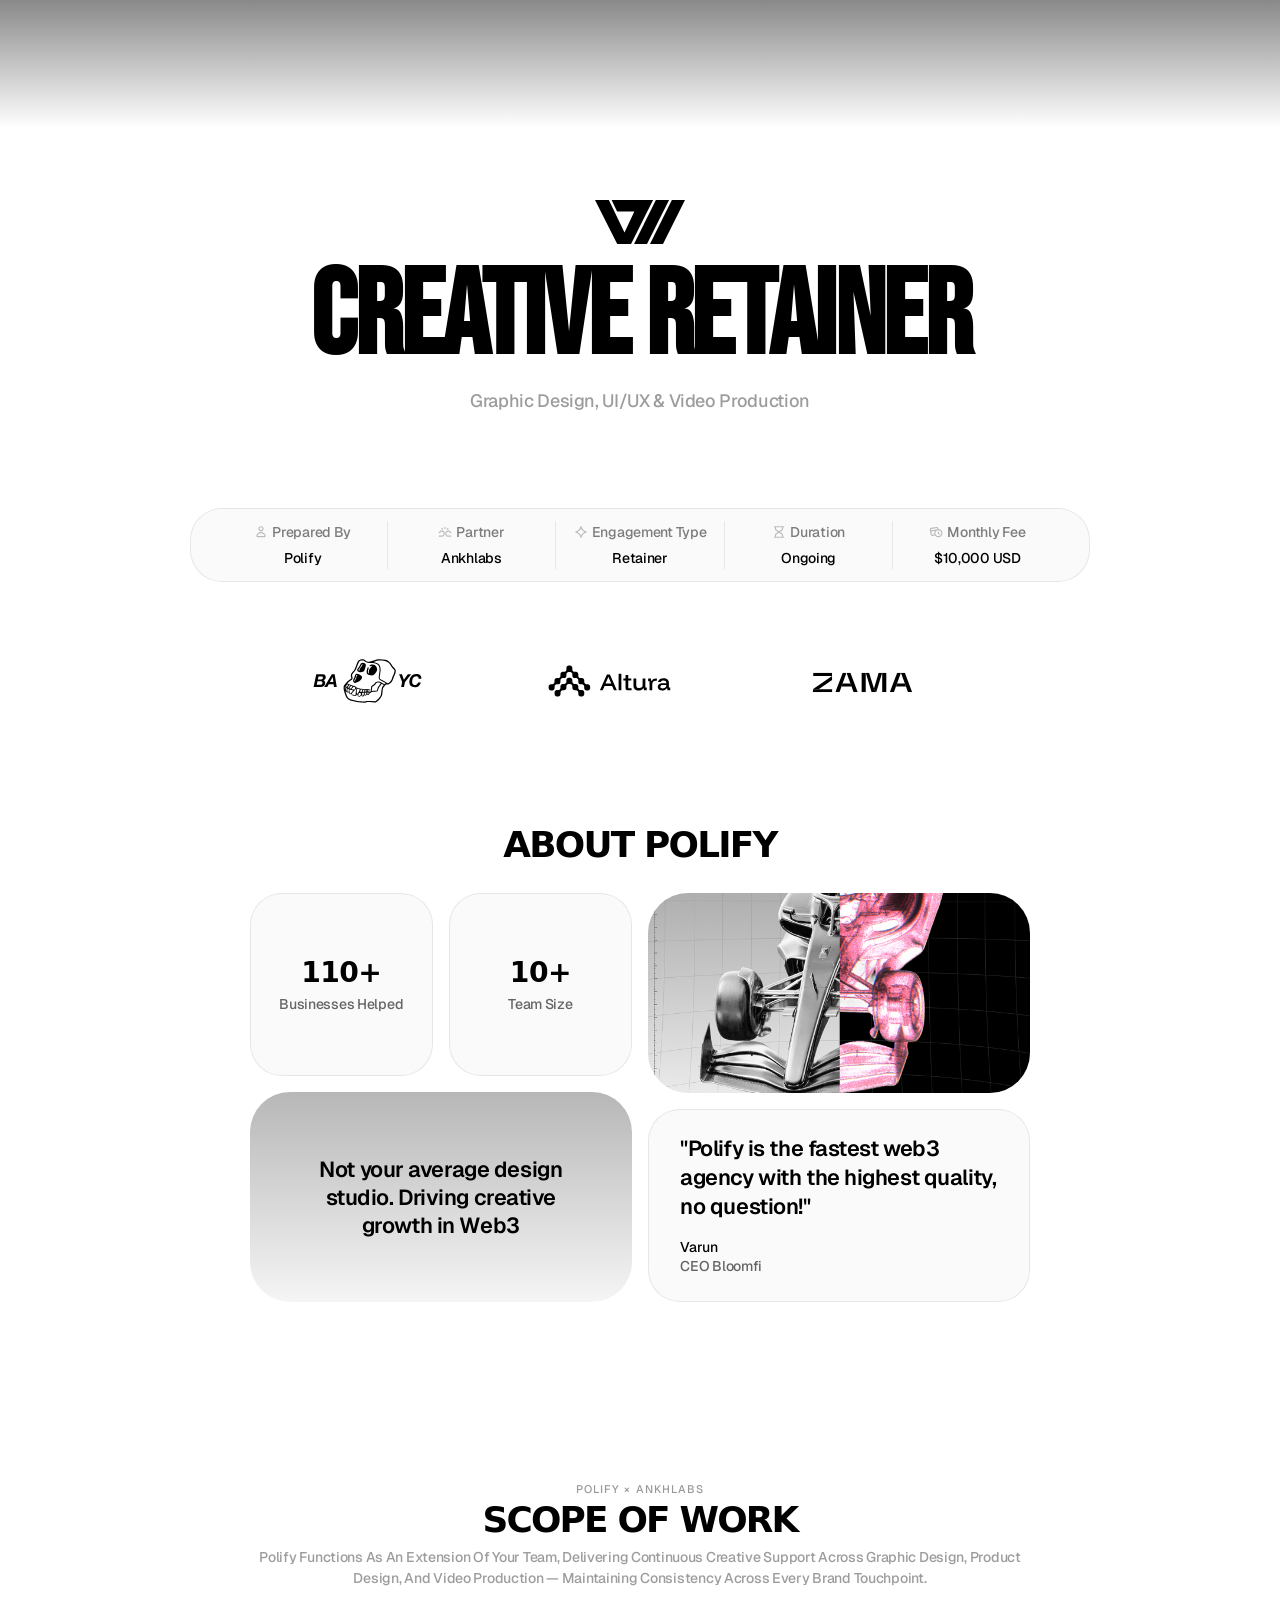
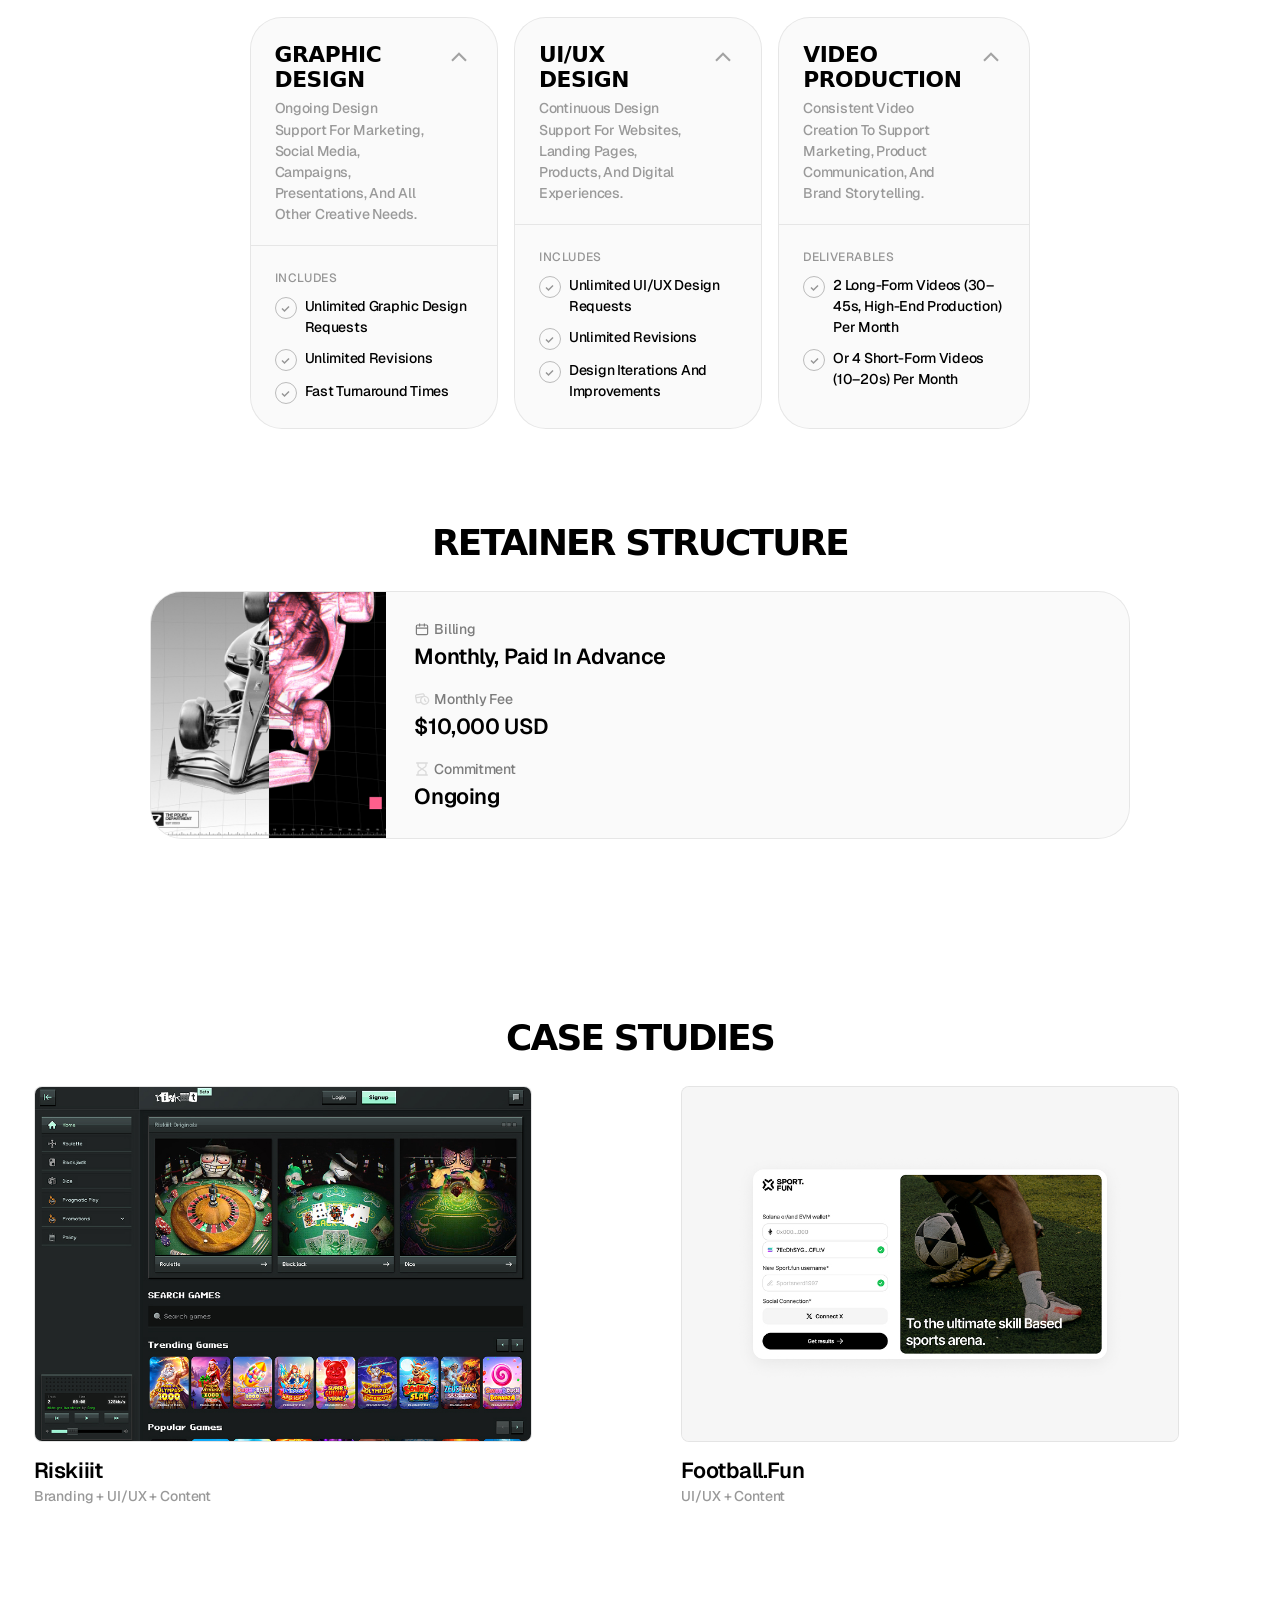
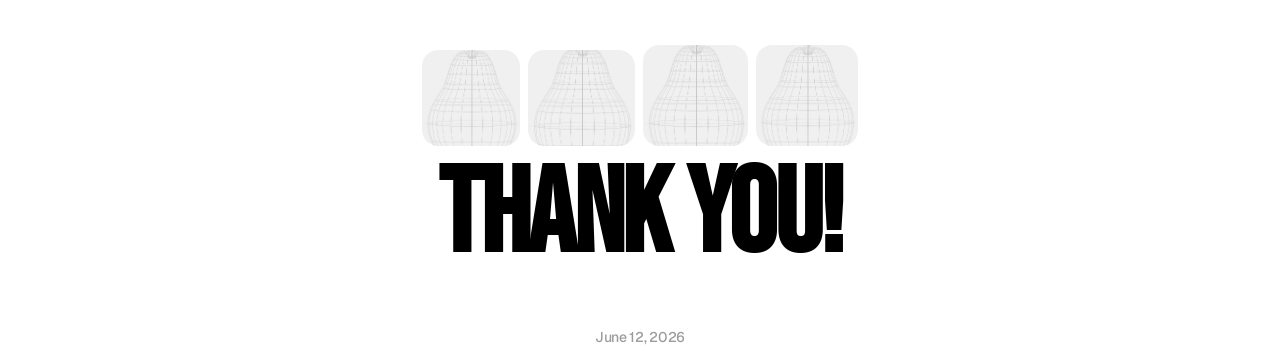
==== ankhlabs/index.html @ 7fa727f2 "add Ankhlabs proposal subpage Co-Authored-By: Claude Sonnet 4.6 <noreply@anthropic.com>" ====
<!DOCTYPE html>
<html lang="en">
<head>
  <meta charset="UTF-8">
  <meta name="viewport" content="width=device-width, initial-scale=1.0">
  <title>Ankhlabs Proposal — Polify</title>
  <link rel="preconnect" href="https://fonts.googleapis.com">
  <link rel="preconnect" href="https://fonts.gstatic.com" crossorigin>
  <link href="https://fonts.googleapis.com/css2?family=Bebas+Neue&family=Geist:wght@400;500;600&display=swap" rel="stylesheet">
  <style>
    @font-face {
      font-family: 'ShinGoPro';
      src: url('fonts/AOTFShinGoProExLight.otf') format('opentype');
      font-weight: 200;
      font-style: normal;
      font-display: swap;
    }
    @font-face {
      font-family: 'ShinGoPro';
      src: url('fonts/AOTFShinGoProLight.otf') format('opentype');
      font-weight: 300;
      font-style: normal;
      font-display: swap;
    }
    @font-face {
      font-family: 'ShinGoPro';
      src: url('fonts/AOTFShinGoProRegular.otf') format('opentype');
      font-weight: 400;
      font-style: normal;
      font-display: swap;
    }
    @font-face {
      font-family: 'ShinGoPro';
      src: url('fonts/AOTFShinGoProMedium.otf') format('opentype');
      font-weight: 500;
      font-style: normal;
      font-display: swap;
    }
    @font-face {
      font-family: 'ShinGoPro';
      src: url('fonts/AOTFShinGoProDeBold.otf') format('opentype');
      font-weight: 600;
      font-style: normal;
      font-display: swap;
    }
    @font-face {
      font-family: 'ShinGoPro';
      src: url('fonts/AOTFShinGoProBold.otf') format('opentype');
      font-weight: 700;
      font-style: normal;
      font-display: swap;
    }
    @font-face {
      font-family: 'ShinGoPro';
      src: url('fonts/AOTFShinGoProHeavy.otf') format('opentype');
      font-weight: 800;
      font-style: normal;
      font-display: swap;
    }

    *, *::before, *::after { box-sizing: border-box; margin: 0; padding: 0; }

    :root {
      --font-display: 'Bebas Neue', 'Arial Black', sans-serif;
      --font-heading: 'ShinGoPro', system-ui, sans-serif;
      --font-body: 'Geist', system-ui, -apple-system, sans-serif;
      --text: #000;
      --text-60: rgba(0,0,0,0.6);
      --text-39: rgba(0,0,0,0.39);
      --text-20: rgba(0,0,0,0.2);
      --card-bg: rgba(0,0,0,0.02);
      --card-border: rgba(0,0,0,0.08);
      --card-border-dark: rgba(0,0,0,0.14);
    }

    html { scroll-behavior: smooth; }

    body {
      font-family: var(--font-body);
      background: #fff;
      color: var(--text);
      overflow-x: hidden;
      -webkit-font-smoothing: antialiased;
    }

    /* ─── HERO ─────────────────────────────────── */
    .hero {
      position: relative;
      width: 100%;
      height: clamp(80px, 10vw, 140px);
      overflow: hidden;
      background: linear-gradient(to bottom, #898989 0%, rgba(255,255,255,0) 100%);
    }

    .hero-deco {
      position: absolute;
      inset: 0;
      pointer-events: none;
      overflow: hidden;
    }

    .hero-deco img {
      position: absolute;
      width: 130%;
      left: -15%;
      top: -20%;
      opacity: 0.08;
      transform: rotate(-90deg);
      transform-origin: center center;
    }

    .hero-images {
      position: absolute;
      top: 0;
      left: 50%;
      transform: translateX(-50%);
      display: flex;
      align-items: flex-start;
      gap: clamp(16px, 2vw, 28px);
      padding-top: clamp(40px, 5.7vw, 82px);
      pointer-events: none;
    }

    .hero-img {
      border-radius: 20px;
      overflow: hidden;
      flex-shrink: 0;
      mix-blend-mode: plus-lighter;
    }

    .hero-img img {
      display: block;
      width: 100%;
      height: 100%;
      object-fit: cover;
    }

    .hero-img--left {
      width: clamp(100px, 15vw, 217px);
      height: clamp(154px, 23vw, 332px);
    }

    .hero-img--right {
      width: clamp(95px, 14.3vw, 206px);
      height: clamp(154px, 23vw, 332px);
      transform: scaleY(-1);
    }

    /* ─── PAGE LAYOUT ──────────────────────────── */
    .page-wrap {
      max-width: 1440px;
      margin: 0 auto;
    }

    .container {
      padding: 0 clamp(20px, 11.7vw, 169px);
    }

    .section-gap { margin-bottom: clamp(8px, 0.6vw, 8px); }

    .glass {
      background: rgba(255,255,255,0.7);
      backdrop-filter: blur(45px);
      -webkit-backdrop-filter: blur(45px);
      border-radius: 8px;
    }

    .glass--shadow-lg {}

    .pad-section { padding: clamp(40px, 6.7vw, 96px) clamp(24px, 7.8vw, 112px); }
    .pad-logos   { padding: clamp(16px, 1.7vw, 24px) clamp(24px, 7.8vw, 112px); }
    .pad-stats   { padding: 40px; }
    .pad-ty      { padding: clamp(32px, 2.8vw, 40px); }

    /* ─── PROPOSAL HEADER ──────────────────────── */
    .proposal-header {
      text-align: center;
      padding: clamp(32px, 5.6vw, 80px) 0 clamp(20px, 4.4vw, 64px);
    }

    .proposal-title {
      font-family: var(--font-display);
      font-size: clamp(52px, 9.4vw, 136px);
      line-height: 0.9;
      letter-spacing: -0.02em;
      text-transform: uppercase;
      margin-bottom: 16px;
    }

    .proposal-subtitle {
      font-size: clamp(13px, 1.4vw, 20px);
      font-weight: 500;
      color: var(--text-39);
      letter-spacing: -0.02em;
      text-transform: capitalize;
    }

    /* ─── STATS BAR ────────────────────────────── */
    .stats-bar {
      display: flex;
      align-items: stretch;
      justify-content: space-between;
      background: var(--card-bg);
      border: 1px solid var(--card-border);
      border-radius: 32px;
      padding: 0 clamp(16px, 2.2vw, 32px);
      flex-wrap: wrap;
      gap: 0;
    }

    .stats-item {
      display: flex;
      flex-direction: column;
      align-items: center;
      gap: 8px;
      padding: clamp(12px, 1.1vw, 16px) clamp(8px, 1.1vw, 16px);
      flex: 1 0 80px;
    }

    .stats-label {
      display: flex;
      align-items: center;
      gap: 4px;
      font-size: clamp(11px, 1.1vw, 16px);
      font-weight: 500;
      color: var(--text);
      opacity: 0.5;
      letter-spacing: -0.02em;
      white-space: nowrap;
      text-transform: capitalize;
    }

    .stats-icon {
      width: clamp(14px, 1.1vw, 20px);
      height: clamp(14px, 1.1vw, 20px);
      object-fit: contain;
      flex-shrink: 0;
    }

    .stats-value {
      font-size: clamp(11px, 1.1vw, 16px);
      font-weight: 500;
      color: var(--text);
      letter-spacing: -0.02em;
      white-space: nowrap;
      text-transform: capitalize;
    }

    .stats-sep {
      width: 1px;
      background: var(--card-border);
      align-self: stretch;
      flex-shrink: 0;
      margin: 12px 0;
    }

    /* ─── LOGOS TICKER ─────────────────────────── */
    .logos-ticker {
      overflow: hidden;
      position: relative;
    }

    .logos-track {
      display: flex;
      align-items: center;
      width: max-content;
      animation: ticker-scroll 18s linear infinite;
    }

    .logos-track:hover { animation-play-state: paused; }

    @keyframes ticker-scroll {
      from { transform: translateX(0); }
      to   { transform: translateX(-50%); }
    }

    .logo-item {
      height: clamp(36px, 4.5vw, 64px);
      flex-shrink: 0;
      display: flex;
      align-items: center;
      justify-content: center;
      padding: 0 clamp(28px, 4vw, 56px);
    }

    .logo-item img {
      height: 100%;
      width: auto;
      max-width: 200px;
      object-fit: contain;
      display: block;
    }

    /* ─── SECTION HEADER ───────────────────────── */
    .section-head {
      text-align: center;
      margin-bottom: clamp(24px, 2.2vw, 32px);
    }

    .section-eyebrow {
      font-size: 11px;
      font-weight: 500;
      letter-spacing: 0.1em;
      text-transform: uppercase;
      opacity: 0.4;
      margin-bottom: 4px;
    }

    .section-title {
      font-family: var(--font-heading);
      font-size: clamp(24px, 2.8vw, 40px);
      font-weight: 600;
      letter-spacing: -0.05em;
      text-transform: uppercase;
      line-height: 1.1;
    }

    .section-desc {
      margin-top: 8px;
      font-size: clamp(13px, 1.1vw, 16px);
      font-weight: 500;
      color: var(--text-39);
      letter-spacing: -0.02em;
      line-height: 1.5;
      text-transform: capitalize;
      max-width: 820px;
      margin-left: auto;
      margin-right: auto;
    }

    /* ─── ABOUT SECTION ────────────────────────── */
    .about-grid {
      display: grid;
      grid-template-columns: 1fr 1fr;
      gap: 16px;
    }

    .about-col {
      display: flex;
      flex-direction: column;
      gap: 16px;
    }

    .stat-cards-row {
      display: grid;
      grid-template-columns: 1fr 1fr;
      gap: 16px;
    }

    .stat-card {
      background: var(--card-bg);
      border: 1px solid var(--card-border);
      border-radius: 32px;
      padding: 24px;
      display: flex;
      flex-direction: column;
      align-items: center;
      justify-content: center;
      gap: 6px;
      text-align: center;
      aspect-ratio: 1;
    }

    .stat-number {
      font-family: var(--font-heading);
      font-size: clamp(22px, 2.2vw, 32px);
      font-weight: 600;
      letter-spacing: -0.02em;
      text-transform: uppercase;
    }

    .stat-label {
      font-size: clamp(12px, 1.1vw, 16px);
      font-weight: 500;
      color: var(--text-60);
      letter-spacing: -0.02em;
      text-transform: capitalize;
    }

    .studio-banner {
      background: linear-gradient(to bottom, #b7b7b7, #f5f5f5);
      border-radius: 40px;
      flex: 1;
      min-height: 160px;
      display: flex;
      align-items: center;
      justify-content: center;
      padding: 32px 24px;
      overflow: hidden;
      position: relative;
    }

    .studio-banner-text {
      font-size: clamp(16px, 1.7vw, 24px);
      font-weight: 600;
      letter-spacing: -0.02em;
      text-align: center;
      color: #000;
      position: relative;
      z-index: 1;
      max-width: 300px;
      line-height: 1.3;
    }

    .photo-card {
      border-radius: 40px;
      overflow: hidden;
      flex: 1;
      min-height: 160px;
      position: relative;
      background: rgba(0,0,0,0.04);
    }

    .photo-card img {
      position: absolute;
      inset: 0;
      width: 100%;
      height: 100%;
      object-fit: cover;
      display: block;
    }

    .quote-card {
      background: var(--card-bg);
      border: 1px solid var(--card-border);
      border-radius: 32px;
      padding: 24px;
      display: flex;
      align-items: center;
      justify-content: center;
      flex-shrink: 0;
    }

    .quote-inner {
      max-width: 318px;
      display: flex;
      flex-direction: column;
      gap: 8px;
    }

    .quote-text {
      font-size: clamp(15px, 1.7vw, 24px);
      font-weight: 600;
      letter-spacing: -0.02em;
      line-height: 1.35;
    }

    .quote-byline { margin-top: 8px; }

    .quote-author {
      font-size: clamp(12px, 1.1vw, 16px);
      font-weight: 500;
      letter-spacing: -0.02em;
      text-transform: capitalize;
      line-height: 1.4;
    }

    .quote-position { color: var(--text-60); }

    /* ─── SCOPE OF WORK ────────────────────────── */
    .accordion-grid {
      display: grid;
      grid-template-columns: 1fr 1fr 1fr;
      gap: 16px;
    }

    .accordion-card {
      background: var(--card-bg);
      border: 1px solid var(--card-border);
      border-radius: 32px;
      padding: 24px;
      display: flex;
      flex-direction: column;
      gap: 20px;
    }

    .accordion-top {
      display: flex;
      align-items: flex-start;
      justify-content: space-between;
      gap: 16px;
    }

    .accordion-title-group { flex: 1; }

    .accordion-title {
      font-family: var(--font-heading);
      font-size: clamp(16px, 1.7vw, 24px);
      font-weight: 600;
      letter-spacing: -0.02em;
      text-transform: uppercase;
      margin-bottom: 6px;
    }

    .accordion-desc {
      font-size: clamp(12px, 1.1vw, 16px);
      font-weight: 500;
      color: var(--text-39);
      letter-spacing: -0.02em;
      text-transform: capitalize;
      line-height: 1.5;
    }

    .accordion-chevron {
      width: 28px;
      height: 28px;
      flex-shrink: 0;
      opacity: 0.35;
      transform: scaleY(-1);
      margin-top: 2px;
    }

    .accordion-divider {
      height: 1px;
      background: var(--card-border);
      margin: 0 -24px;
    }

    .accordion-body {
      display: flex;
      flex-direction: column;
      gap: 10px;
    }

    .scope-label {
      font-size: 12px;
      font-weight: 500;
      letter-spacing: 0.05em;
      text-transform: uppercase;
      opacity: 0.4;
      margin-top: 4px;
    }

    .check-row {
      display: flex;
      align-items: flex-start;
      gap: 8px;
    }

    .check-circle {
      width: 22px;
      height: 22px;
      flex-shrink: 0;
      border-radius: 50%;
      border: 1.5px solid rgba(0,0,0,0.25);
      display: flex;
      align-items: center;
      justify-content: center;
      margin-top: 1px;
    }

    .check-circle svg {
      width: 11px;
      height: 11px;
    }

    .check-txt {
      font-size: clamp(12px, 1.1vw, 16px);
      font-weight: 500;
      color: var(--text);
      letter-spacing: -0.02em;
      text-transform: capitalize;
      line-height: 1.5;
    }

    /* ─── RETAINER ─────────────────────────────── */
    .retainer-section {
      padding: 0 0 clamp(40px, 6.7vw, 96px);
    }

    .retainer-card {
      background: var(--card-bg);
      border: 1px solid var(--card-border);
      border-radius: 32px;
      display: flex;
      align-items: stretch;
      overflow: hidden;
    }

    .retainer-img-wrap {
      width: clamp(140px, 18.4vw, 265px);
      flex-shrink: 0;
      position: relative;
      min-height: 180px;
      background: rgba(0,0,0,0.04);
    }

    .retainer-img-wrap img {
      position: absolute;
      inset: 0;
      width: 100%;
      height: 100%;
      object-fit: cover;
      display: block;
    }

    .retainer-content {
      flex: 1;
      padding: clamp(20px, 2.2vw, 32px);
      display: flex;
      align-items: center;
    }

    .retainer-info {
      display: flex;
      flex-direction: column;
      gap: 20px;
    }

    .retainer-item { display: flex; flex-direction: column; gap: 4px; }

    .retainer-label {
      display: flex;
      align-items: center;
      gap: 4px;
      font-size: clamp(12px, 1.1vw, 16px);
      font-weight: 500;
      opacity: 0.5;
      letter-spacing: -0.02em;
      text-transform: capitalize;
    }

    .retainer-label img { width: 16px; height: 16px; object-fit: contain; }

    .retainer-value {
      font-size: clamp(16px, 1.7vw, 24px);
      font-weight: 600;
      letter-spacing: -0.02em;
      text-transform: capitalize;
    }

    /* ─── CASE STUDIES ─────────────────────────── */
    .cases-section {
      padding-bottom: clamp(8px, 0.6vw, 8px);
    }

    .cases-section .section-head {
      padding: clamp(40px, 6.7vw, 96px) clamp(16px, 11.7vw, 169px) clamp(24px, 2.2vw, 32px);
      margin-bottom: 0;
    }

    .case-scroll {
      display: flex;
      gap: 0;
      overflow-x: auto;
      scroll-snap-type: x mandatory;
      -webkit-overflow-scrolling: touch;
      scrollbar-width: none;
    }

    .case-scroll::-webkit-scrollbar { display: none; }

    .case-card {
      flex-shrink: 0;
      width: clamp(260px, 38.9vw, 560px);
      padding: 0 0 clamp(40px, 6.7vw, 96px);
      margin-left: clamp(16px, 11.7vw, 169px);
      display: flex;
      flex-direction: column;
      gap: 14px;
      scroll-snap-align: start;
    }

    .case-card:last-child {
      margin-right: clamp(16px, 11.7vw, 169px);
    }

    .case-img {
      width: 100%;
      aspect-ratio: 560 / 400;
      border-radius: 8px;
      overflow: hidden;
      border: 1px solid rgba(0,0,0,0.06);
      background: rgba(0,0,0,0.05);
      position: relative;
    }

    .case-img img {
      width: 100%;
      height: 100%;
      object-fit: cover;
      display: block;
    }

    .case-title {
      font-size: clamp(15px, 1.7vw, 24px);
      font-weight: 600;
      letter-spacing: -0.02em;
      text-transform: capitalize;
      line-height: 1.3;
    }

    .case-subtitle {
      font-size: clamp(12px, 1.1vw, 16px);
      font-weight: 500;
      opacity: 0.4;
      letter-spacing: -0.01em;
      margin-top: 2px;
      line-height: 1.5;
    }

    /* ─── THANK YOU ────────────────────────────── */
    .thank-you {
      display: flex;
      flex-direction: column;
      align-items: center;
      justify-content: center;
      text-align: center;
      position: relative;
    }

    .ty-images {
      display: flex;
      align-items: flex-end;
      justify-content: center;
      gap: 8px;
      margin-bottom: 8px;
    }

    .ty-img {
      border-radius: 16px;
      overflow: hidden;
      flex-shrink: 0;
      background: rgba(0,0,0,0.06);
    }

    .ty-img img {
      width: 100%;
      height: 100%;
      object-fit: cover;
      display: block;
    }

    .ty-title {
      font-family: var(--font-display);
      font-size: clamp(44px, 9.4vw, 136px);
      line-height: 0.9;
      letter-spacing: -0.02em;
      text-transform: uppercase;
      margin-top: 8px;
    }

    /* ─── FOOTER ───────────────────────────────── */
    .site-footer {
      text-align: center;
      padding: clamp(12px, 1.1vw, 16px);
      font-size: clamp(12px, 1.1vw, 16px);
      font-weight: 500;
      color: var(--text-39);
      letter-spacing: -0.02em;
    }

    /* ─── RESPONSIVE ───────────────────────────── */
    @media (max-width: 900px) {
      .about-grid,
      .accordion-grid {
        grid-template-columns: 1fr;
      }

      .retainer-card { flex-direction: column; }

      .retainer-img-wrap {
        width: 100%;
        height: 220px;
        min-height: unset;
      }

      .stats-bar {
        justify-content: center;
        gap: 0;
      }

      .stats-sep { display: none; }

      .stats-item {
        flex: 0 0 50%;
        border-bottom: 1px solid var(--card-border);
      }

      .stats-item:nth-last-child(-n+2) {
        border-bottom: none;
      }
    }

    @media (max-width: 600px) {
      .stat-cards-row {
        grid-template-columns: 1fr 1fr;
      }

      .hero-img--left  { width: 85px;  height: 130px; }
      .hero-img--right { width: 80px;  height: 130px; }

      .accordion-card { padding: 20px; }
      .accordion-divider { margin: 0 -20px; }

      .stats-item { flex: 0 0 50%; }

      .container { padding: 0 16px; }
      .pad-section { padding: 32px 16px; }
      .pad-logos   { padding: 16px; }
      .pad-stats   { padding: 20px 16px; }
      .pad-ty      { padding: 24px 16px; }

      .cases-section .section-head { padding: 32px 16px 20px; }
      .case-card { width: calc(100vw - 32px); margin-left: 16px; padding: 0 0 32px; }
      .case-card:last-child { margin-right: 16px; }
    }
  </style>
</head>
<body>

<!-- ══════════════════════════════════════════════
     HERO
══════════════════════════════════════════════ -->
<section class="hero" aria-hidden="true">
  <div class="hero-deco">
    <img src="../Images/Vector.svg" alt="">
  </div>
</section>

<!-- ══════════════════════════════════════════════
     PAGE CONTENT
══════════════════════════════════════════════ -->
<div class="page-wrap">
  <div class="container">

    <!-- HEADER -->
    <header class="proposal-header">
      <img src="../Images/Logos/vault777.svg" alt="Ankhlabs" style="width:clamp(64px,7vw,100px);margin-bottom:20px;display:block;margin-left:auto;margin-right:auto;">
      <h1 class="proposal-title">Creative Retainer</h1>
      <p class="proposal-subtitle">Graphic Design, UI/UX &amp; Video Production</p>
    </header>

    <!-- STATS BAR -->
    <div class="section-gap">
      <div class="glass pad-stats">
        <div class="stats-bar">
          <div class="stats-item">
            <div class="stats-label">
              <img class="stats-icon" src="../Images/Icons/people, user, person, avatar.svg" alt="" aria-hidden="true">
              Prepared by
            </div>
            <div class="stats-value">Polify</div>
          </div>
          <div class="stats-sep" aria-hidden="true"></div>
          <div class="stats-item">
            <div class="stats-label">
              <img class="stats-icon" src="../Images/Icons/fistbump, boom, hands, friends.svg" alt="" aria-hidden="true">
              Partner
            </div>
            <div class="stats-value">Ankhlabs</div>
          </div>
          <div class="stats-sep" aria-hidden="true"></div>
          <div class="stats-item">
            <div class="stats-label">
              <img class="stats-icon" src="../Images/Icons/sparkle-2, star, magic, ai.svg" alt="" aria-hidden="true">
              Engagement Type
            </div>
            <div class="stats-value">Retainer</div>
          </div>
          <div class="stats-sep" aria-hidden="true"></div>
          <div class="stats-item">
            <div class="stats-label">
              <img class="stats-icon" src="../Images/Icons/hourglass.svg" alt="" aria-hidden="true">
              Duration
            </div>
            <div class="stats-value">Ongoing</div>
          </div>
          <div class="stats-sep" aria-hidden="true"></div>
          <div class="stats-item">
            <div class="stats-label">
              <img class="stats-icon" src="../Images/Icons/calendar-clock, date-time.svg" alt="" aria-hidden="true">
              Monthly Fee
            </div>
            <div class="stats-value">$10,000 USD</div>
          </div>
        </div>
      </div>
    </div>

    <!-- LOGOS -->
    <div class="section-gap">
      <div class="glass glass--shadow-lg pad-logos">
        <div class="logos-ticker">
          <div class="logos-track">
            <div class="logo-item"><img src="../Images/Logos/1.svg" alt="Logo"></div>
            <div class="logo-item"><img src="../Images/Logos/2.svg" alt="Logo"></div>
            <div class="logo-item"><img src="../Images/Logos/3.svg" alt="Logo"></div>
            <div class="logo-item"><img src="../Images/Logos/4.svg" alt="Logo"></div>
            <div class="logo-item"><img src="../Images/Logos/1.svg" alt="" aria-hidden="true"></div>
            <div class="logo-item"><img src="../Images/Logos/2.svg" alt="" aria-hidden="true"></div>
            <div class="logo-item"><img src="../Images/Logos/3.svg" alt="" aria-hidden="true"></div>
            <div class="logo-item"><img src="../Images/Logos/4.svg" alt="" aria-hidden="true"></div>
          </div>
        </div>
      </div>
    </div>

    <!-- ABOUT POLIFY -->
    <div class="section-gap">
      <div class="glass pad-section">
        <div class="section-head">
          <h2 class="section-title">About Polify</h2>
        </div>
        <div class="about-grid">
          <div class="about-col">
            <div class="stat-cards-row">
              <div class="stat-card">
                <div class="stat-number">110+</div>
                <div class="stat-label">Businesses helped</div>
              </div>
              <div class="stat-card">
                <div class="stat-number">10+</div>
                <div class="stat-label">Team size</div>
              </div>
            </div>
            <div class="studio-banner">
              <p class="studio-banner-text">Not your average design studio. Driving creative growth in Web3</p>
            </div>
          </div>
          <div class="about-col">
            <div class="photo-card" style="min-height: 200px;">
              <img src="../Images/polifyposter.png" alt="Polify work">
            </div>
            <div class="quote-card">
              <div class="quote-inner">
                <p class="quote-text">"Polify is the fastest web3 agency with the highest quality, no question!"</p>
                <div class="quote-byline">
                  <p class="quote-author">Varun</p>
                  <p class="quote-author quote-position">CEO Bloomfi</p>
                </div>
              </div>
            </div>
          </div>
        </div>
      </div>
    </div>

    <!-- SCOPE OF WORK -->
    <div class="section-gap">
      <div class="glass pad-section">
        <div class="section-head">
          <p class="section-eyebrow">Polify × Ankhlabs</p>
          <h2 class="section-title">Scope of Work</h2>
          <p class="section-desc">Polify functions as an extension of your team, delivering continuous creative support across graphic design, product design, and video production — maintaining consistency across every brand touchpoint.</p>
        </div>

        <div class="accordion-grid">

          <!-- Card 1: Graphic Design -->
          <div class="accordion-card">
            <div class="accordion-top">
              <div class="accordion-title-group">
                <div class="accordion-title">Graphic Design</div>
                <div class="accordion-desc">Ongoing design support for marketing, social media, campaigns, presentations, and all other creative needs.</div>
              </div>
              <svg class="accordion-chevron" viewBox="0 0 20 20" fill="none" stroke="currentColor" stroke-width="1.5" aria-hidden="true">
                <path d="M5 8l5 5 5-5"/>
              </svg>
            </div>
            <div class="accordion-divider"></div>
            <div class="accordion-body">
              <div class="scope-label">Includes</div>
              <div class="check-row">
                <div class="check-circle">
                  <svg viewBox="0 0 11 11" fill="none" stroke="rgba(0,0,0,0.4)" stroke-width="1.5"><path d="M2 5.5l2.5 2.5 4.5-4.5"/></svg>
                </div>
                <span class="check-txt">Unlimited graphic design requests</span>
              </div>
              <div class="check-row">
                <div class="check-circle">
                  <svg viewBox="0 0 11 11" fill="none" stroke="rgba(0,0,0,0.4)" stroke-width="1.5"><path d="M2 5.5l2.5 2.5 4.5-4.5"/></svg>
                </div>
                <span class="check-txt">Unlimited revisions</span>
              </div>
              <div class="check-row">
                <div class="check-circle">
                  <svg viewBox="0 0 11 11" fill="none" stroke="rgba(0,0,0,0.4)" stroke-width="1.5"><path d="M2 5.5l2.5 2.5 4.5-4.5"/></svg>
                </div>
                <span class="check-txt">Fast turnaround times</span>
              </div>
            </div>
          </div>

          <!-- Card 2: UI/UX Design -->
          <div class="accordion-card">
            <div class="accordion-top">
              <div class="accordion-title-group">
                <div class="accordion-title">UI/UX Design</div>
                <div class="accordion-desc">Continuous design support for websites, landing pages, products, and digital experiences.</div>
              </div>
              <svg class="accordion-chevron" viewBox="0 0 20 20" fill="none" stroke="currentColor" stroke-width="1.5" aria-hidden="true">
                <path d="M5 8l5 5 5-5"/>
              </svg>
            </div>
            <div class="accordion-divider"></div>
            <div class="accordion-body">
              <div class="scope-label">Includes</div>
              <div class="check-row">
                <div class="check-circle">
                  <svg viewBox="0 0 11 11" fill="none" stroke="rgba(0,0,0,0.4)" stroke-width="1.5"><path d="M2 5.5l2.5 2.5 4.5-4.5"/></svg>
                </div>
                <span class="check-txt">Unlimited UI/UX design requests</span>
              </div>
              <div class="check-row">
                <div class="check-circle">
                  <svg viewBox="0 0 11 11" fill="none" stroke="rgba(0,0,0,0.4)" stroke-width="1.5"><path d="M2 5.5l2.5 2.5 4.5-4.5"/></svg>
                </div>
                <span class="check-txt">Unlimited revisions</span>
              </div>
              <div class="check-row">
                <div class="check-circle">
                  <svg viewBox="0 0 11 11" fill="none" stroke="rgba(0,0,0,0.4)" stroke-width="1.5"><path d="M2 5.5l2.5 2.5 4.5-4.5"/></svg>
                </div>
                <span class="check-txt">Design iterations and improvements</span>
              </div>
            </div>
          </div>

          <!-- Card 3: Video Production -->
          <div class="accordion-card">
            <div class="accordion-top">
              <div class="accordion-title-group">
                <div class="accordion-title">Video Production</div>
                <div class="accordion-desc">Consistent video creation to support marketing, product communication, and brand storytelling.</div>
              </div>
              <svg class="accordion-chevron" viewBox="0 0 20 20" fill="none" stroke="currentColor" stroke-width="1.5" aria-hidden="true">
                <path d="M5 8l5 5 5-5"/>
              </svg>
            </div>
            <div class="accordion-divider"></div>
            <div class="accordion-body">
              <div class="scope-label">Deliverables</div>
              <div class="check-row">
                <div class="check-circle">
                  <svg viewBox="0 0 11 11" fill="none" stroke="rgba(0,0,0,0.4)" stroke-width="1.5"><path d="M2 5.5l2.5 2.5 4.5-4.5"/></svg>
                </div>
                <span class="check-txt">2 long-form videos (30–45s, high-end production) per month</span>
              </div>
              <div class="check-row">
                <div class="check-circle">
                  <svg viewBox="0 0 11 11" fill="none" stroke="rgba(0,0,0,0.4)" stroke-width="1.5"><path d="M2 5.5l2.5 2.5 4.5-4.5"/></svg>
                </div>
                <span class="check-txt">Or 4 short-form videos (10–20s) per month</span>
              </div>
            </div>
          </div>

        </div>
      </div>
    </div>

    <!-- RETAINER STRUCTURE -->
    <div class="section-gap retainer-section">
      <div class="section-head">
        <h2 class="section-title">Retainer Structure</h2>
      </div>
      <div class="retainer-card">
        <div class="retainer-img-wrap">
          <img src="../Images/polifyposter.png" alt="">
        </div>
        <div class="retainer-content">
          <div class="retainer-info">
            <div class="retainer-item">
              <div class="retainer-label">
                <svg style="width:16px;height:16px;flex-shrink:0" viewBox="0 0 20 20" fill="none" stroke="currentColor" stroke-width="1.5" aria-hidden="true"><rect x="3" y="5" width="14" height="12" rx="1.5"/><path d="M3 9h14M7 3v4M13 3v4"/></svg>
                Billing
              </div>
              <div class="retainer-value">Monthly, paid in advance</div>
            </div>
            <div class="retainer-item">
              <div class="retainer-label">
                <img src="../Images/Icons/calendar-clock, date-time.svg" style="width:16px;height:16px;flex-shrink:0;opacity:0.5" alt="" aria-hidden="true">
                Monthly Fee
              </div>
              <div class="retainer-value">$10,000 USD</div>
            </div>
            <div class="retainer-item">
              <div class="retainer-label">
                <img src="../Images/Icons/hourglass.svg" style="width:16px;height:16px;flex-shrink:0;opacity:0.5" alt="" aria-hidden="true">
                Commitment
              </div>
              <div class="retainer-value">Ongoing</div>
            </div>
          </div>
        </div>
      </div>
    </div>

  </div><!-- /container -->
</div><!-- /page-wrap -->

<!-- CASE STUDIES (full-width) -->
<div class="section-gap cases-section glass">
  <div class="section-head">
    <h2 class="section-title">Case Studies</h2>
  </div>
  <div class="case-scroll">
    <div class="case-card">
      <div class="case-img">
        <img src="../Images/Cases/Riskiiit.jpg" alt="Riskiiit case study">
      </div>
      <div>
        <div class="case-title">Riskiiit</div>
        <div class="case-subtitle">Branding + UI/UX + Content</div>
      </div>
    </div>
    <div class="case-card">
      <div class="case-img">
        <img src="../Images/Cases/FDF.jpg" alt="Football.fun case study">
      </div>
      <div>
        <div class="case-title">Football.fun</div>
        <div class="case-subtitle">UI/UX + Content</div>
      </div>
    </div>
    <div class="case-card">
      <div class="case-img">
        <img src="../Images/Cases/Corner.jpg" alt="Sandbox (Corners) case study">
      </div>
      <div>
        <div class="case-title">Sandbox (Corners)</div>
        <div class="case-subtitle">Branding + UI/UX</div>
      </div>
    </div>
    <div class="case-card">
      <div class="case-img">
        <img src="../Images/Cases/Blixt.jpg" alt="Blixt case study">
      </div>
      <div>
        <div class="case-title">Blixt</div>
        <div class="case-subtitle">UI/UX</div>
      </div>
    </div>
  </div>
</div>

<!-- THANK YOU -->
<div class="page-wrap">
  <div class="container">
    <div class="section-gap">
      <div class="glass pad-ty thank-you">
        <div class="ty-images" aria-hidden="true">
          <div class="ty-img" style="width:clamp(60px,7.7vw,111px);height:clamp(56px,7.5vw,108px)">
            <img src="../Images/Gemini_Generated_Image_85whlm85whlm85wh 1.png" alt="">
          </div>
          <div class="ty-img" style="width:clamp(64px,8.3vw,119px);height:clamp(56px,7.5vw,108px)">
            <img src="../Images/Gemini_Generated_Image_85whlm85whlm85wh 1.png" alt="">
          </div>
          <div class="ty-img" style="width:clamp(63px,8.2vw,118px);height:clamp(59px,7.9vw,114px)">
            <img src="../Images/Gemini_Generated_Image_85whlm85whlm85wh 1.png" alt="">
          </div>
          <div class="ty-img" style="width:clamp(62px,8vw,115px);height:clamp(59px,7.9vw,114px)">
            <img src="../Images/Gemini_Generated_Image_85whlm85whlm85wh 1.png" alt="">
          </div>
        </div>
        <h2 class="ty-title">Thank you!</h2>
      </div>
    </div>

  </div><!-- /container -->
</div><!-- /page-wrap -->

<!-- FOOTER -->
<footer class="site-footer">
  <time datetime="2026-06-12">June 12, 2026</time>
</footer>

</body>
</html>
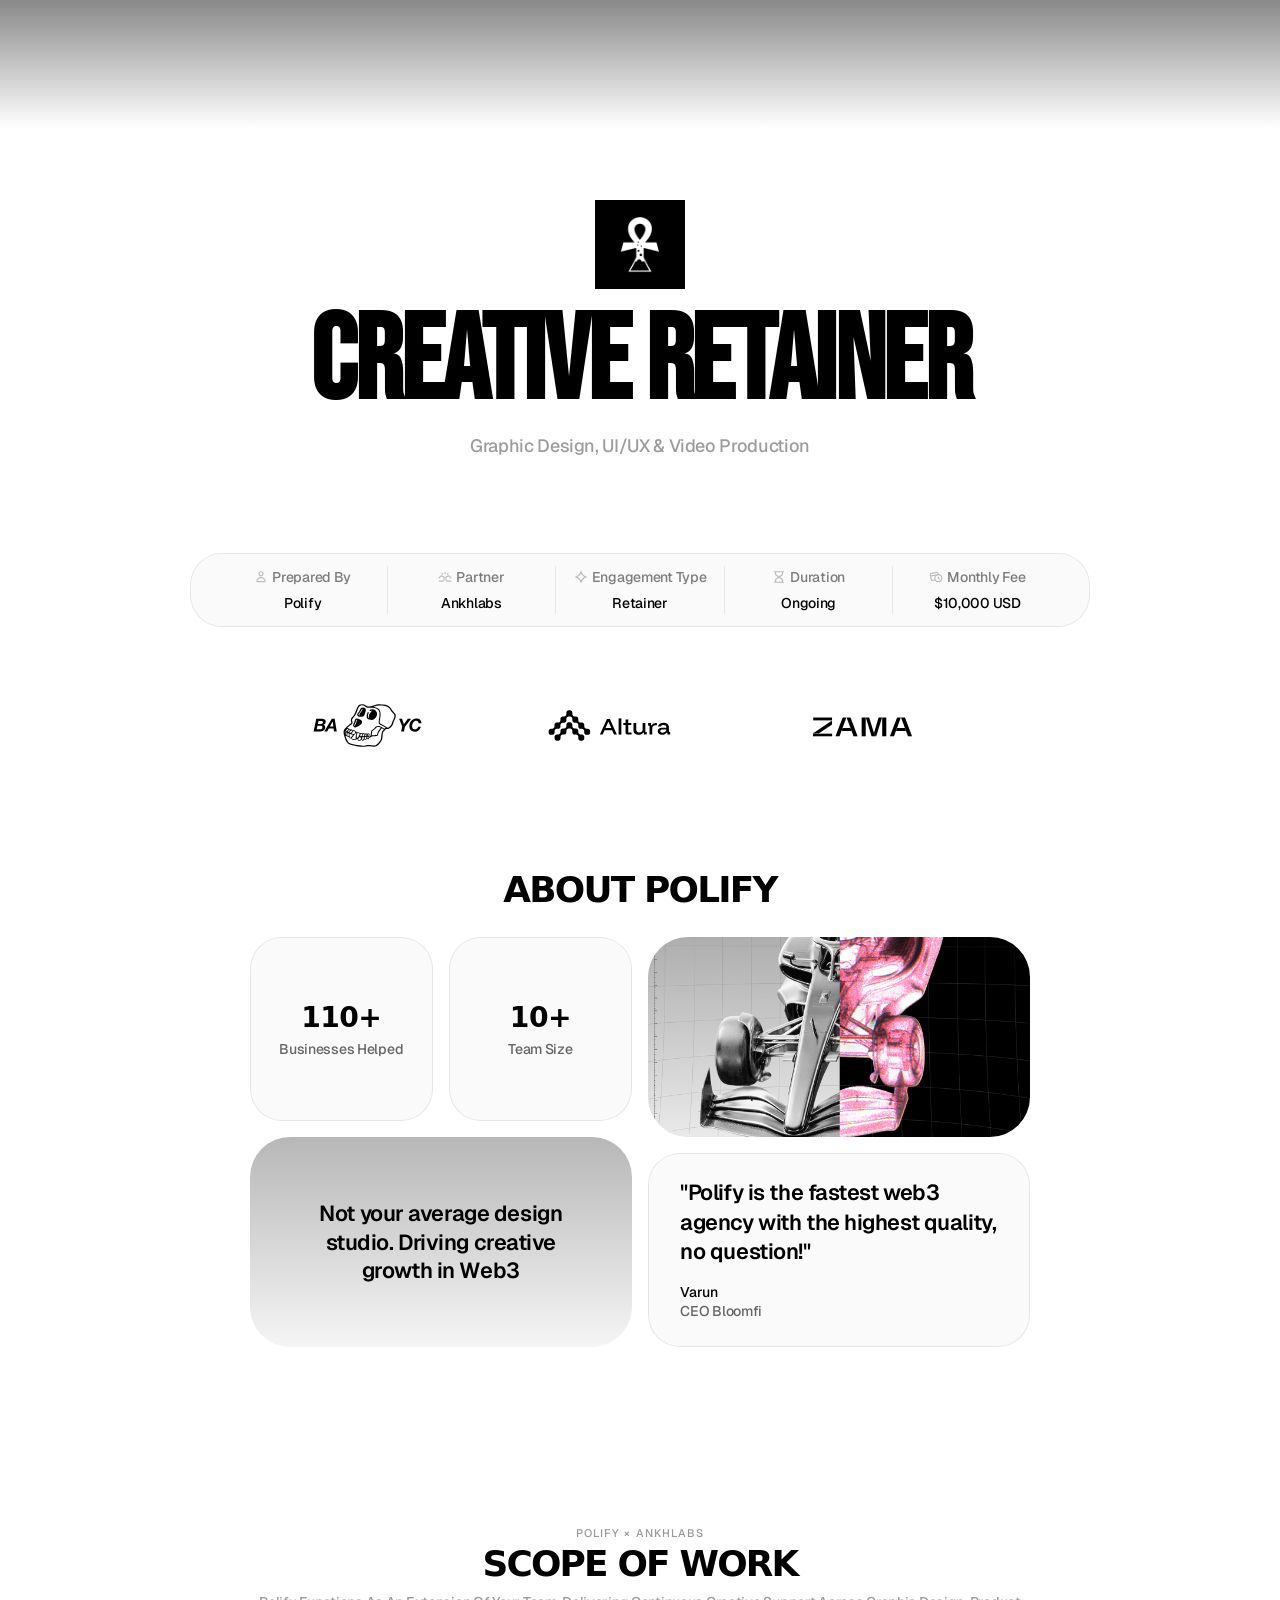
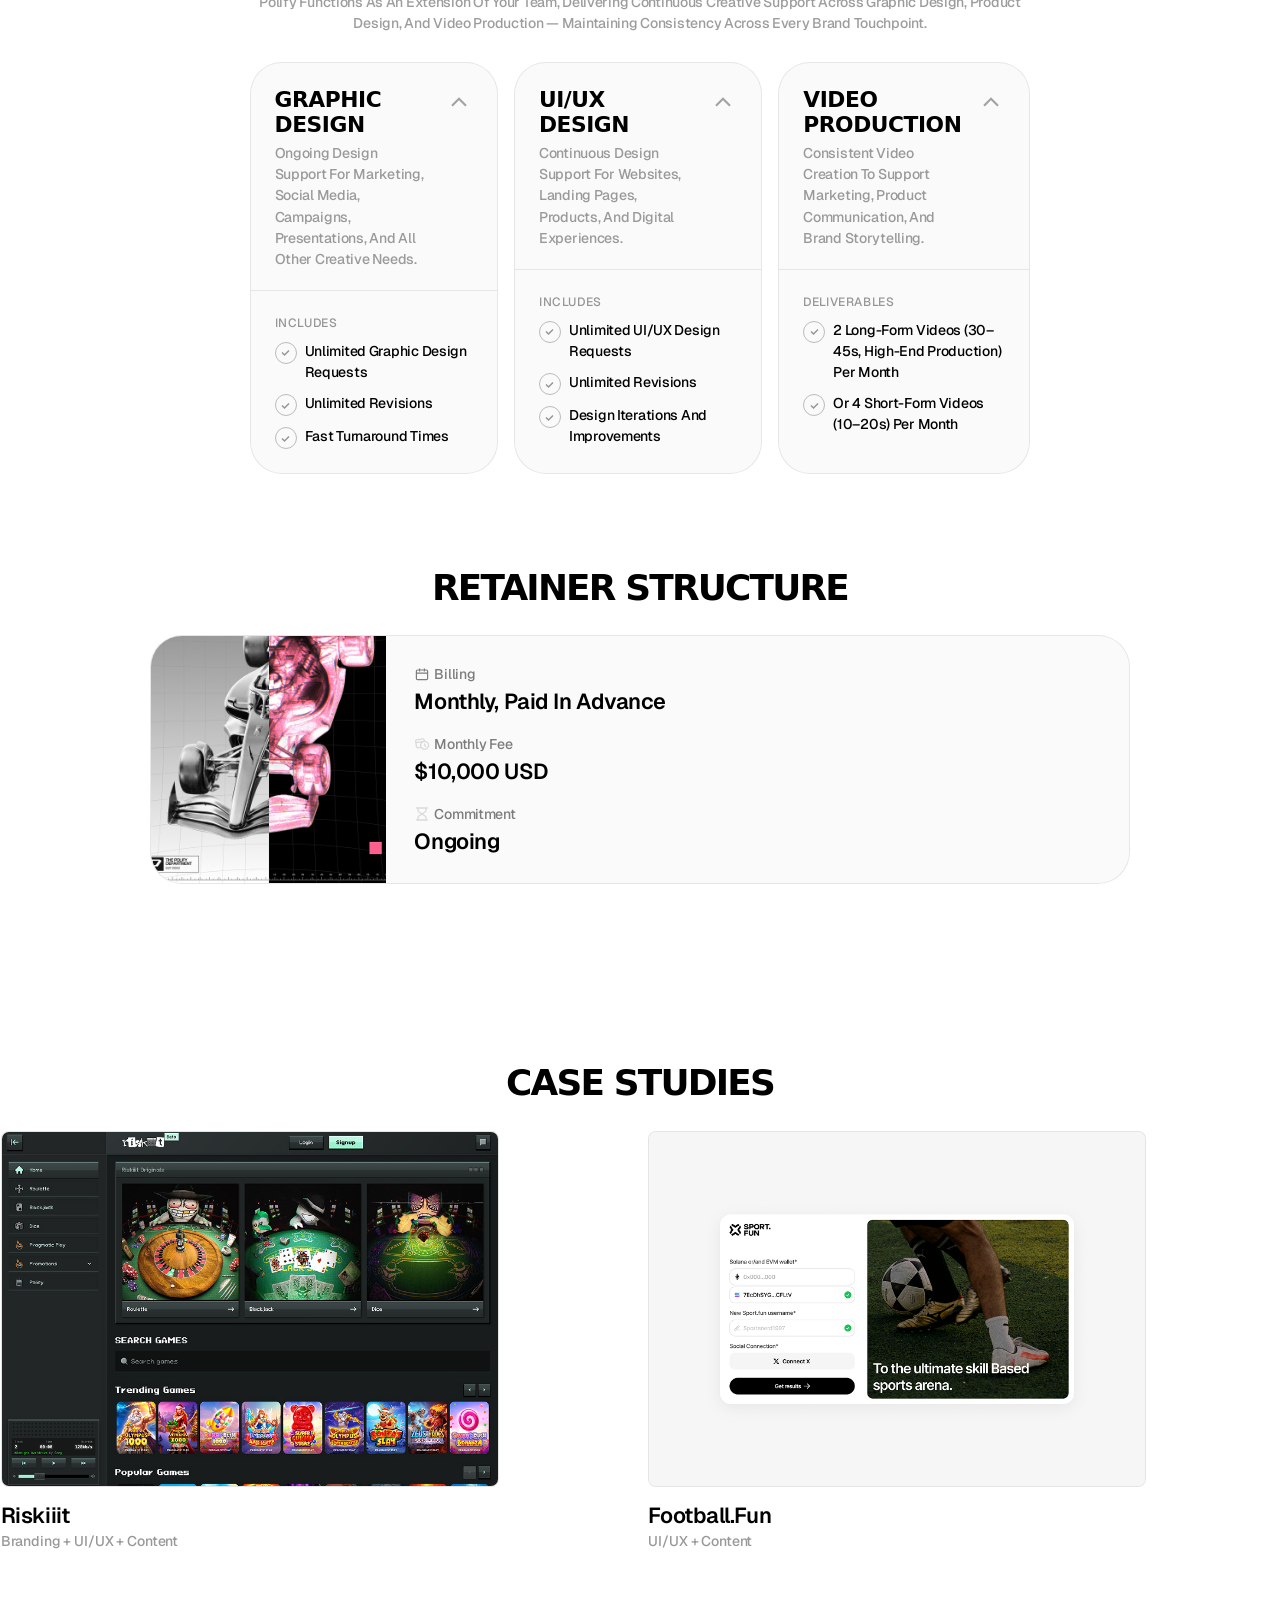
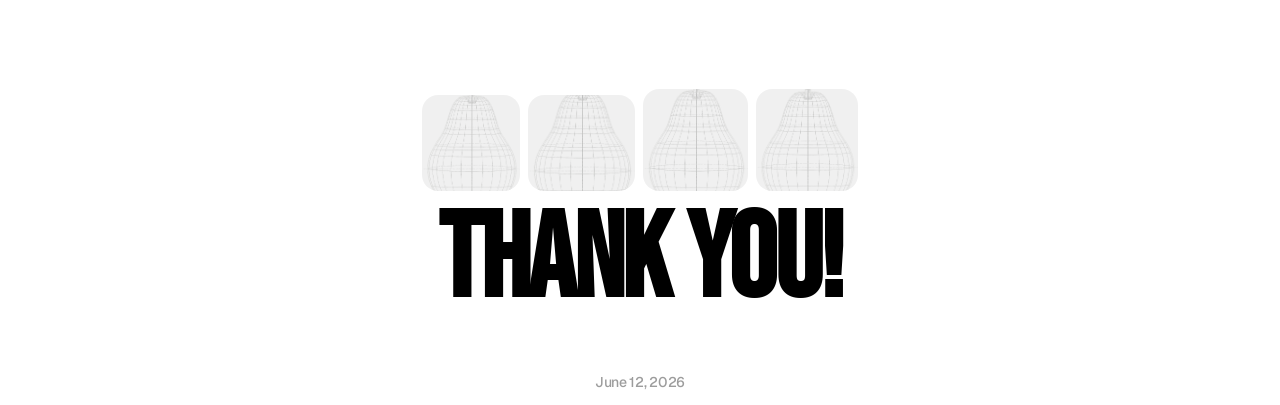
==== commit a325e81f: "add Ankhlabs logo to proposal header Co-Authored-By: Claude Sonnet 4.6 <noreply@anthropic.com>" ====
--- a/ankhlabs/index.html
+++ b/ankhlabs/index.html
@@ -826,7 +826,7 @@
 
     <!-- HEADER -->
     <header class="proposal-header">
-      <img src="../Images/Logos/vault777.svg" alt="Ankhlabs" style="width:clamp(64px,7vw,100px);margin-bottom:20px;display:block;margin-left:auto;margin-right:auto;">
+      <img src="../Images/Logos/ankhlabs.jpg" alt="Ankhlabs" style="width:clamp(64px,7vw,100px);margin-bottom:20px;display:block;margin-left:auto;margin-right:auto;">
       <h1 class="proposal-title">Creative Retainer</h1>
       <p class="proposal-subtitle">Graphic Design, UI/UX &amp; Video Production</p>
     </header>
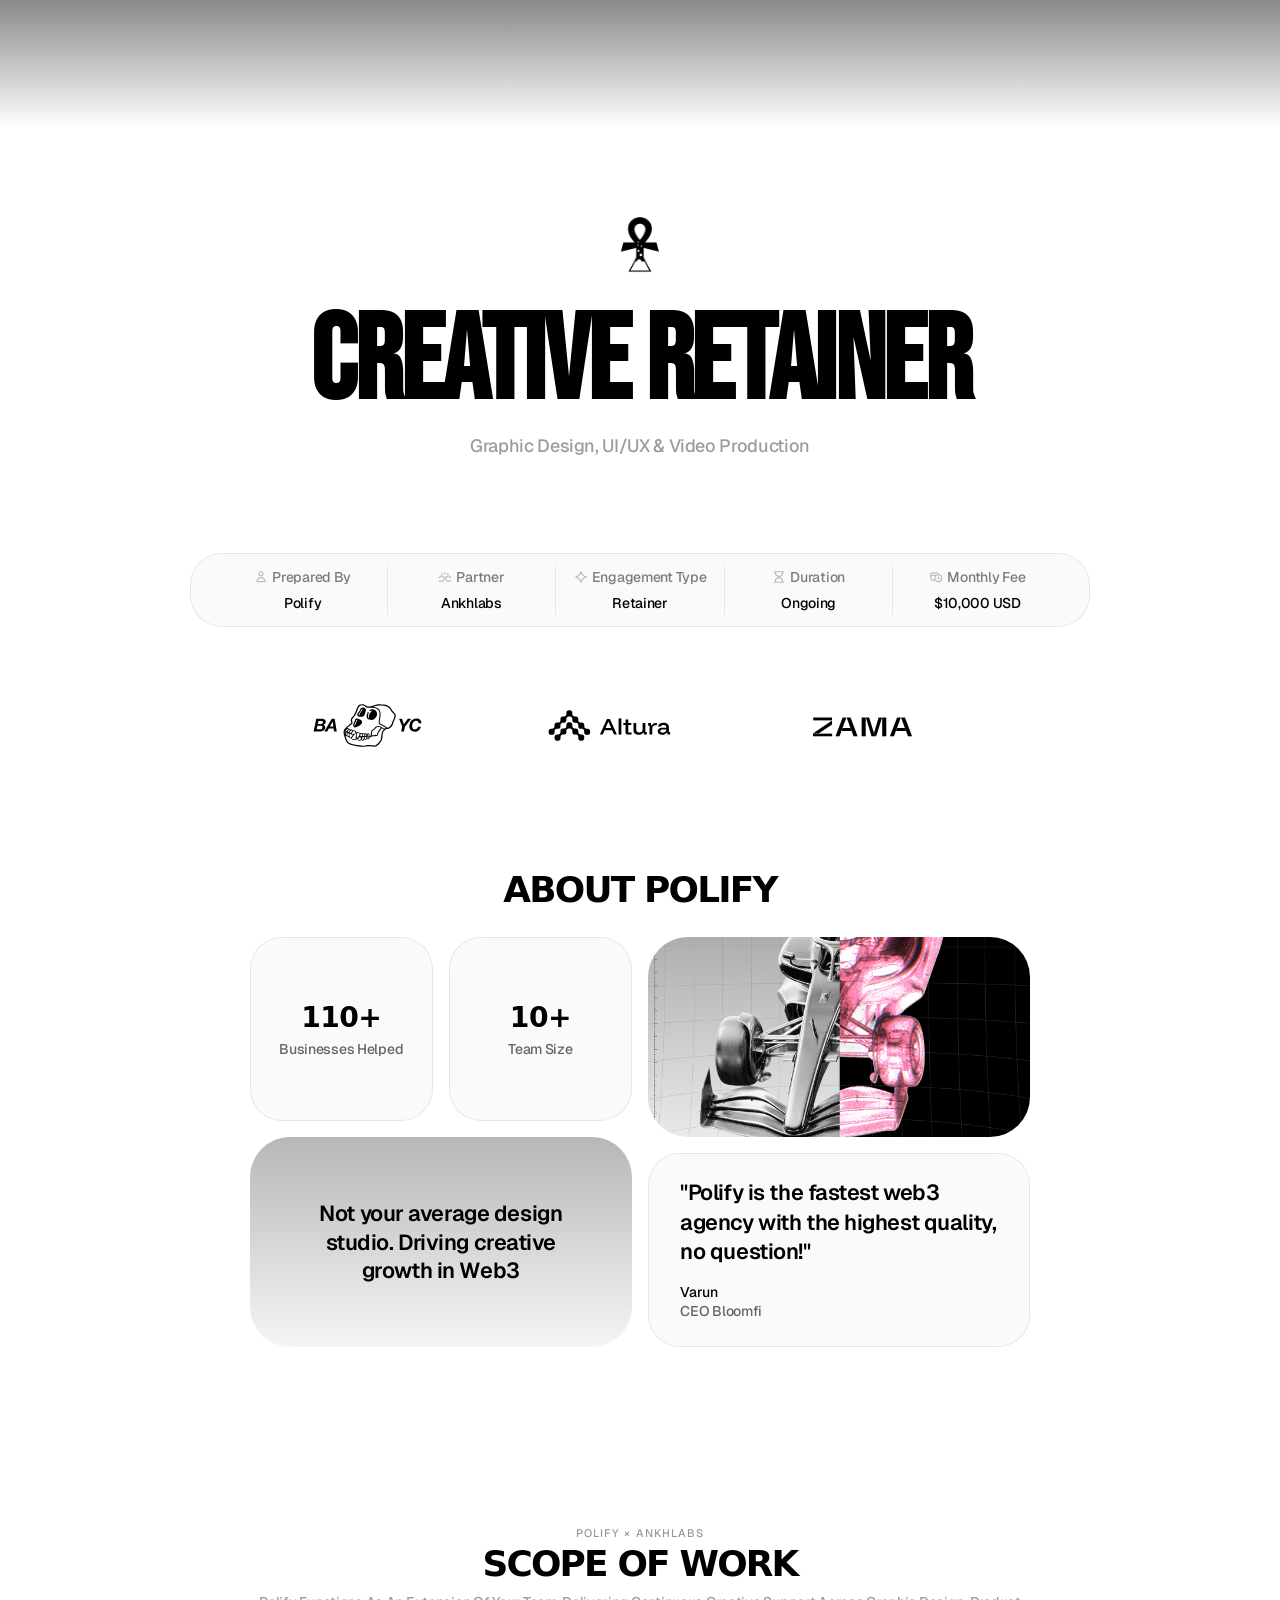
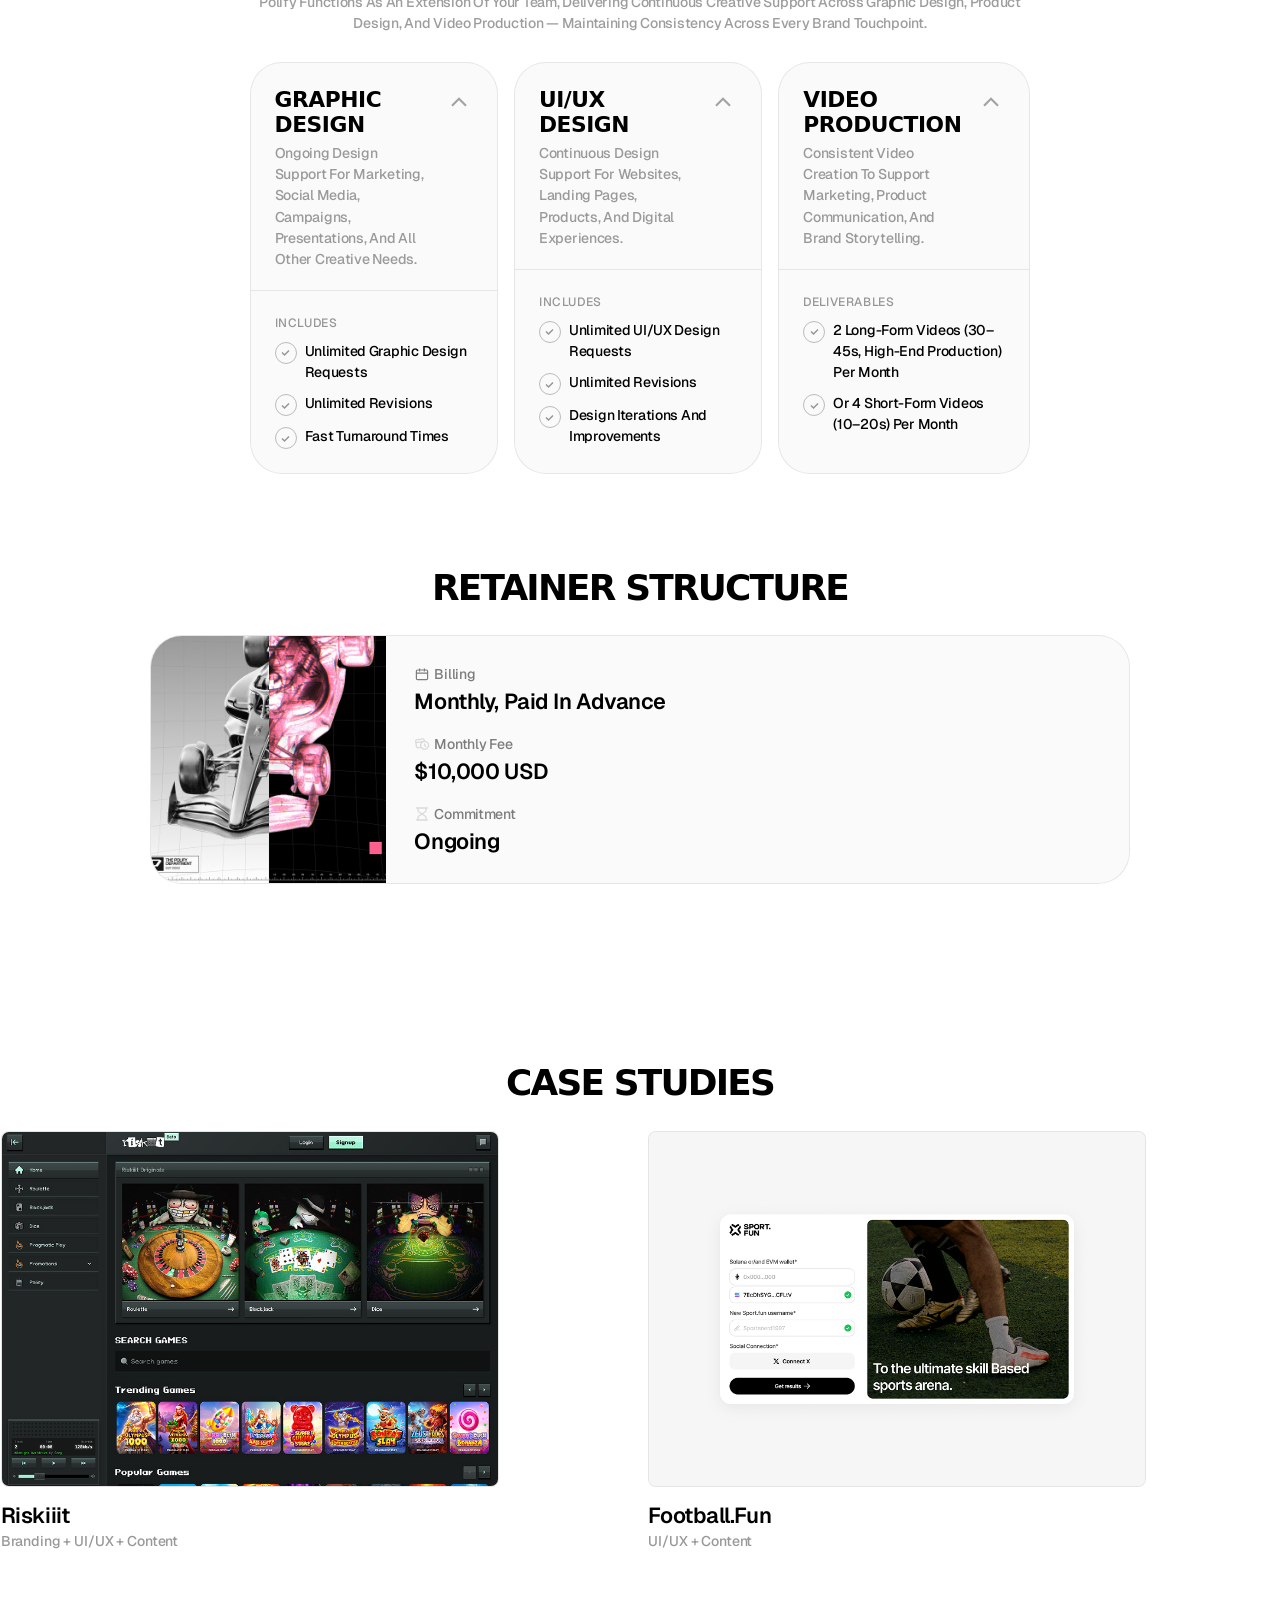
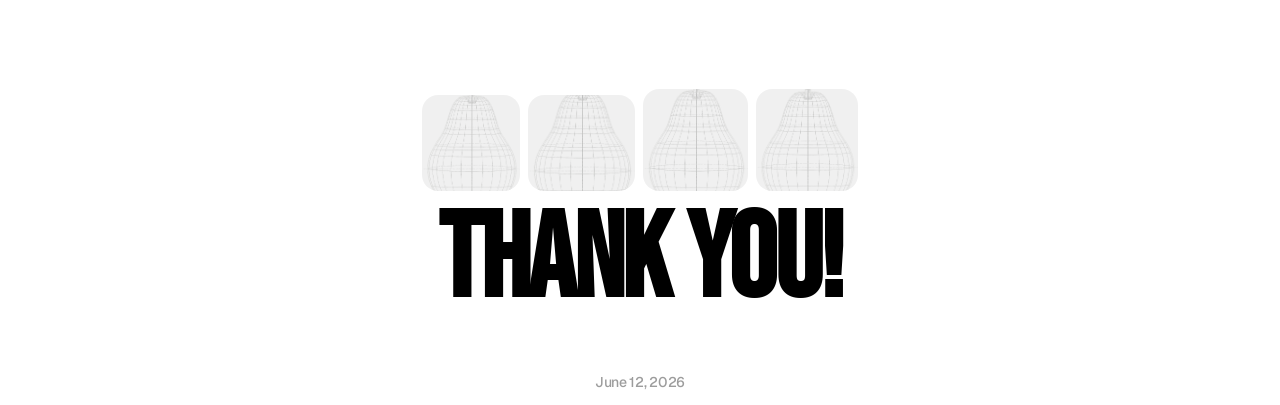
==== commit c4c152e1: "make Ankhlabs logo transparent with black fill Co-Authored-By: Claude Sonnet 4.6 <noreply@anthropic." ====
--- a/ankhlabs/index.html
+++ b/ankhlabs/index.html
@@ -826,7 +826,7 @@
 
     <!-- HEADER -->
     <header class="proposal-header">
-      <img src="../Images/Logos/ankhlabs.jpg" alt="Ankhlabs" style="width:clamp(64px,7vw,100px);margin-bottom:20px;display:block;margin-left:auto;margin-right:auto;">
+      <img src="../Images/Logos/ankhlabs.png" alt="Ankhlabs" style="width:clamp(64px,7vw,100px);margin-bottom:20px;display:block;margin-left:auto;margin-right:auto;">
       <h1 class="proposal-title">Creative Retainer</h1>
       <p class="proposal-subtitle">Graphic Design, UI/UX &amp; Video Production</p>
     </header>
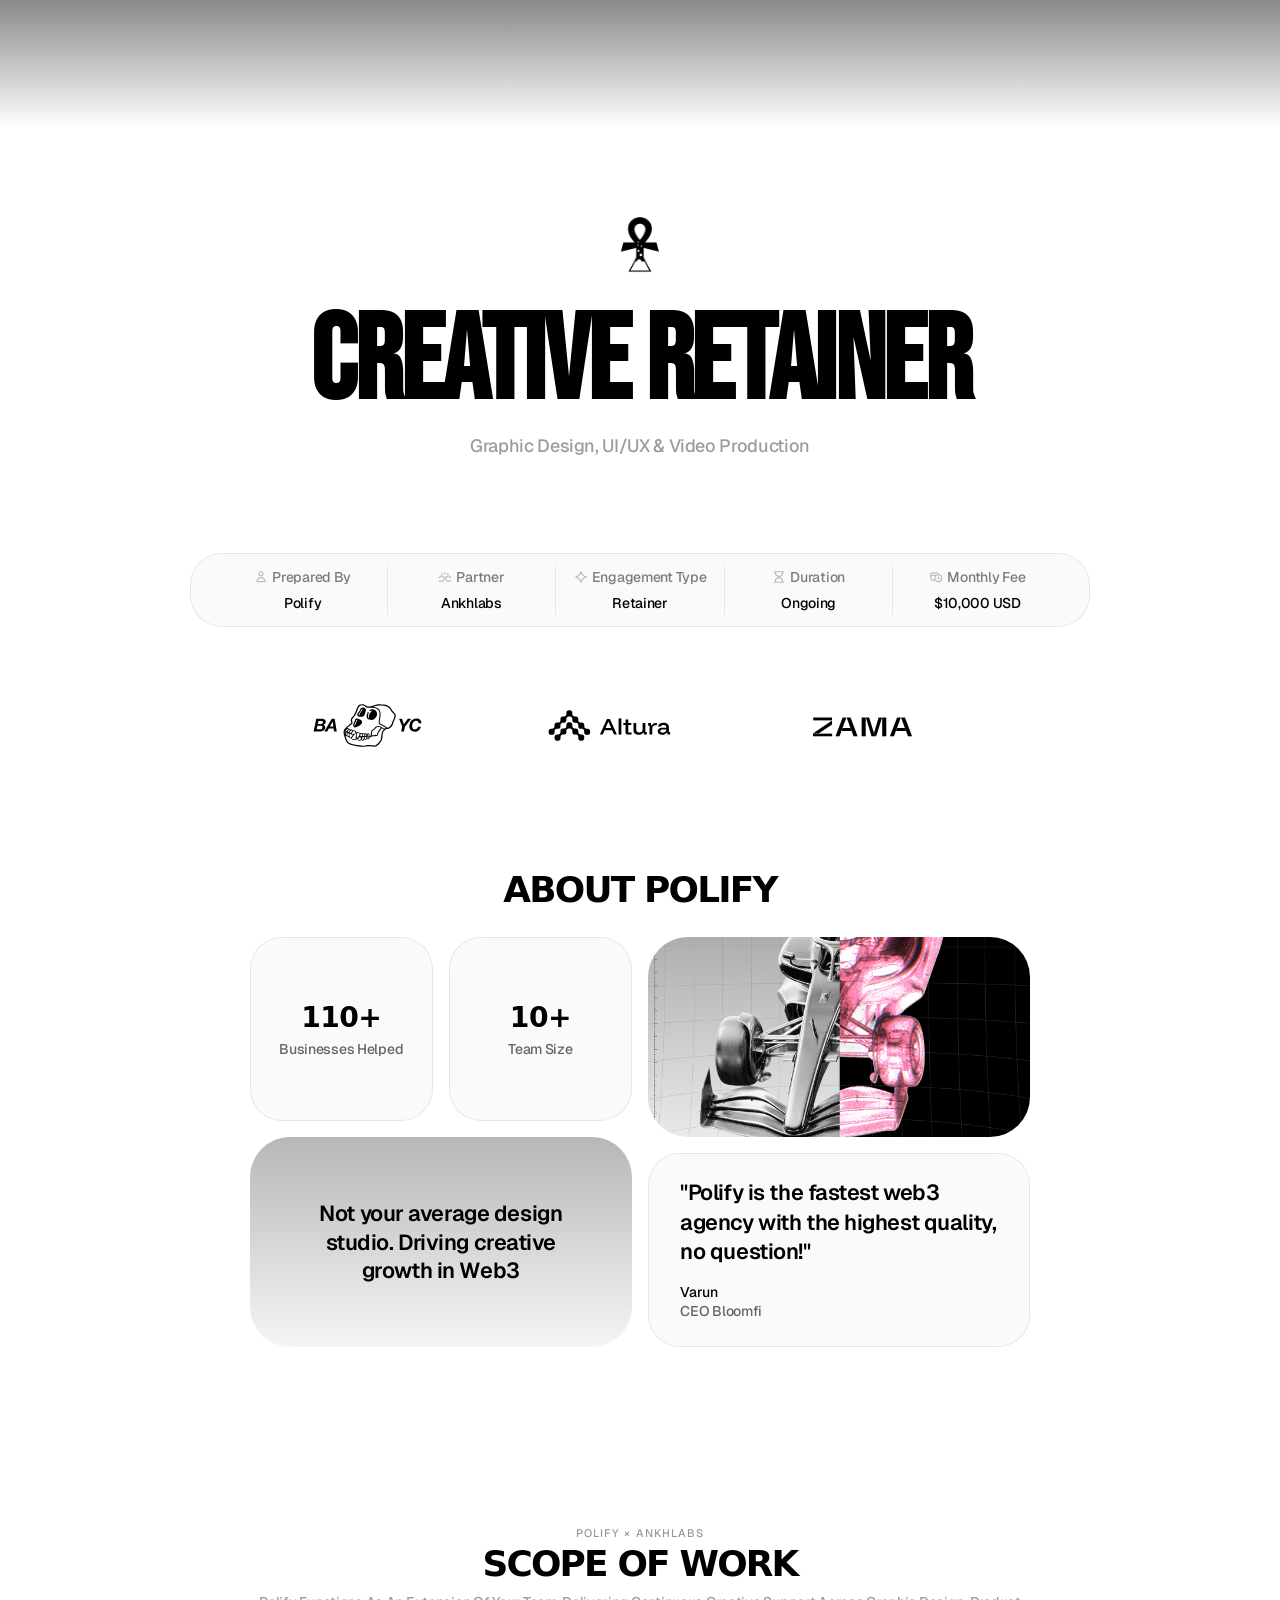
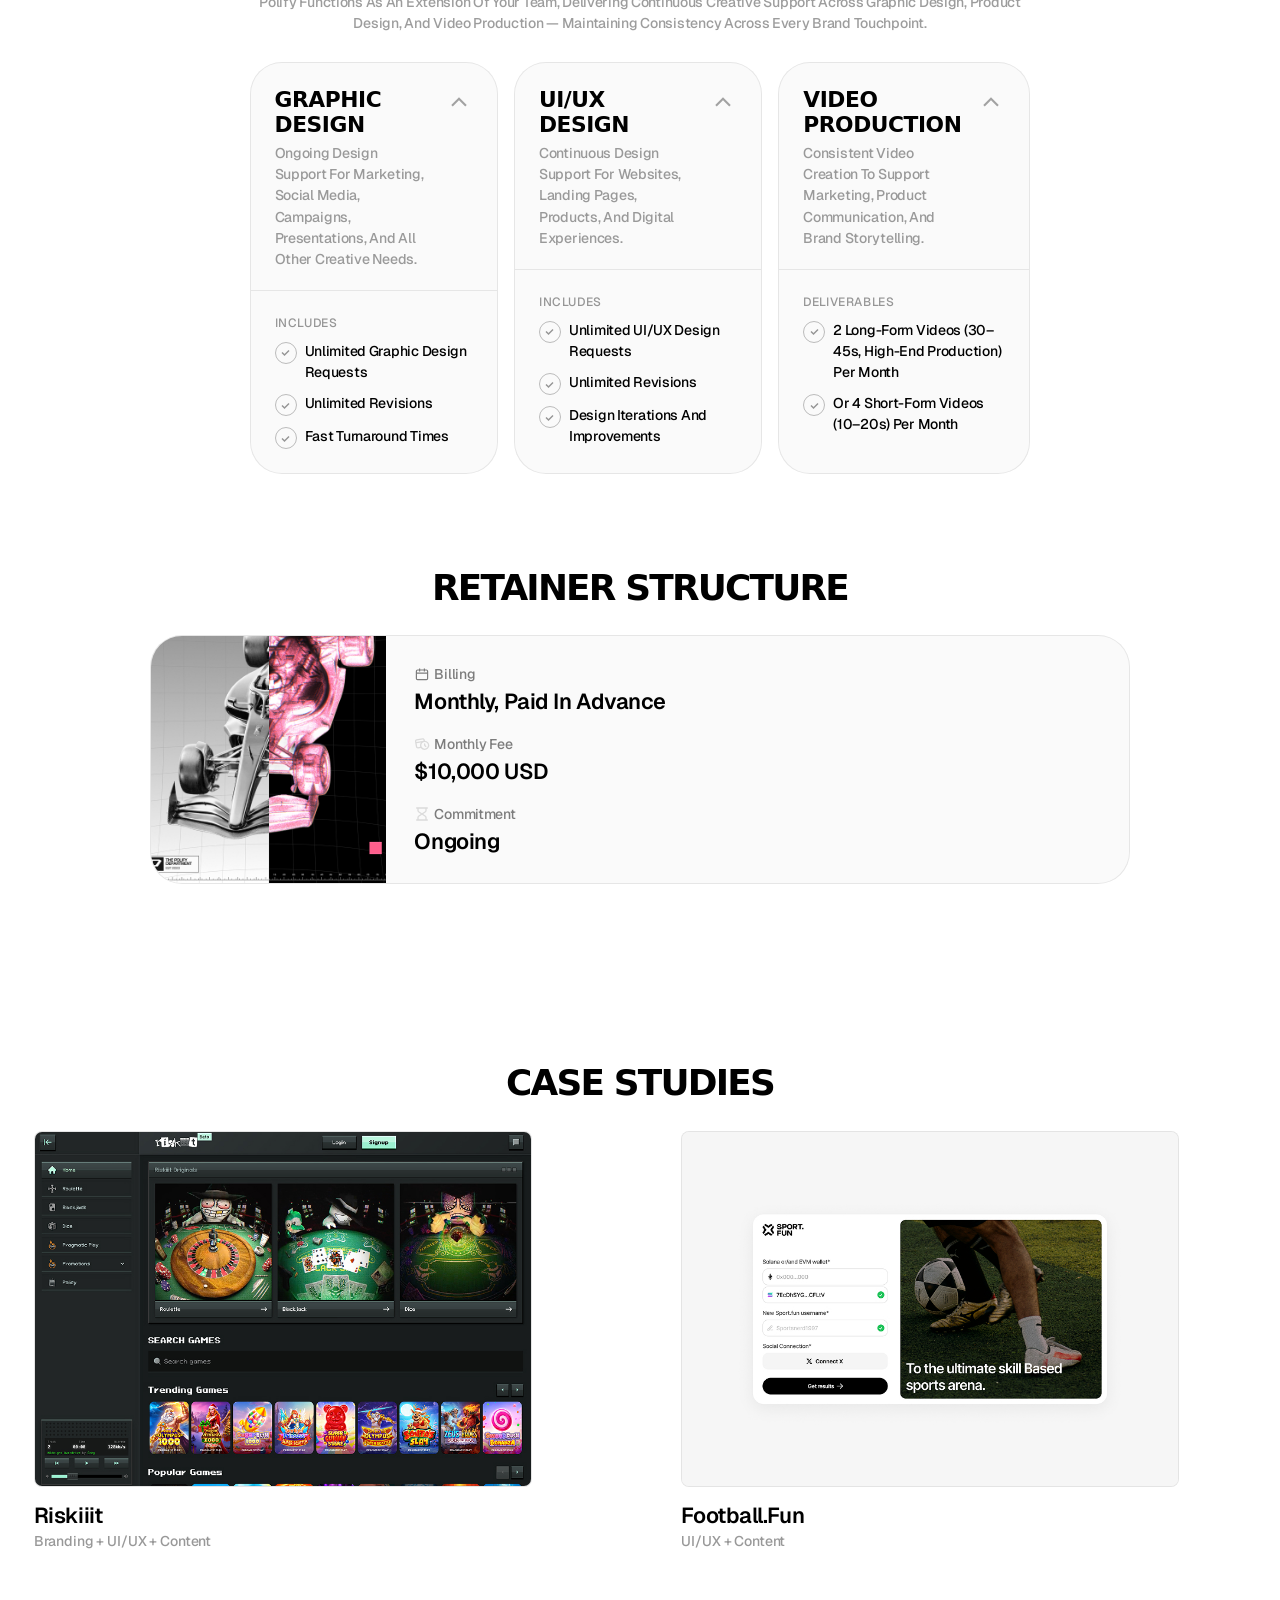
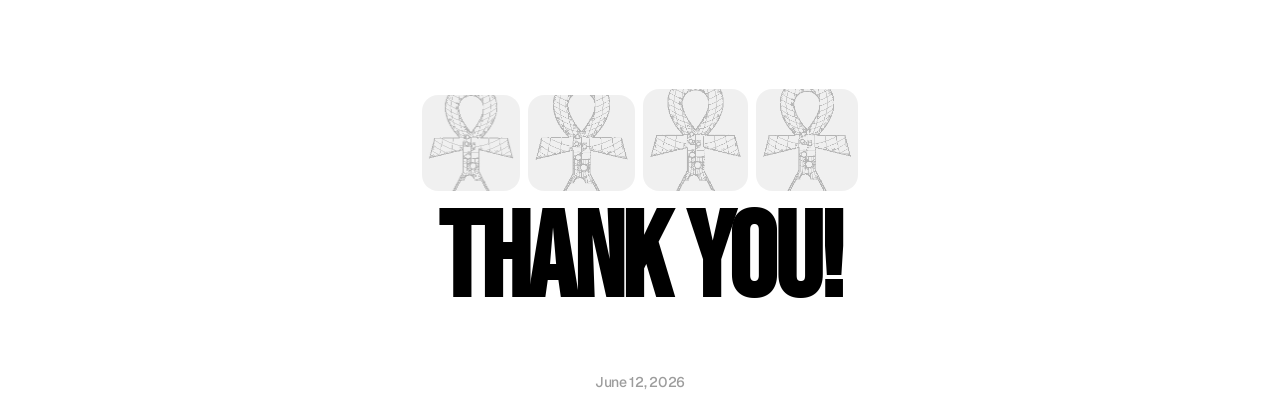
==== commit ab1e2151: "replace thank-you pear illustration with Ankhlabs wireframe ankh Co-Authored-By: Claude Sonnet 4.6 <" ====
--- a/ankhlabs/index.html
+++ b/ankhlabs/index.html
@@ -1142,16 +1142,16 @@
       <div class="glass pad-ty thank-you">
         <div class="ty-images" aria-hidden="true">
           <div class="ty-img" style="width:clamp(60px,7.7vw,111px);height:clamp(56px,7.5vw,108px)">
-            <img src="../Images/Gemini_Generated_Image_85whlm85whlm85wh 1.png" alt="">
+            <img src="../Images/ankhlabs-wireframe.png" alt="">
           </div>
           <div class="ty-img" style="width:clamp(64px,8.3vw,119px);height:clamp(56px,7.5vw,108px)">
-            <img src="../Images/Gemini_Generated_Image_85whlm85whlm85wh 1.png" alt="">
+            <img src="../Images/ankhlabs-wireframe.png" alt="">
           </div>
           <div class="ty-img" style="width:clamp(63px,8.2vw,118px);height:clamp(59px,7.9vw,114px)">
-            <img src="../Images/Gemini_Generated_Image_85whlm85whlm85wh 1.png" alt="">
+            <img src="../Images/ankhlabs-wireframe.png" alt="">
           </div>
           <div class="ty-img" style="width:clamp(62px,8vw,115px);height:clamp(59px,7.9vw,114px)">
-            <img src="../Images/Gemini_Generated_Image_85whlm85whlm85wh 1.png" alt="">
+            <img src="../Images/ankhlabs-wireframe.png" alt="">
           </div>
         </div>
         <h2 class="ty-title">Thank you!</h2>
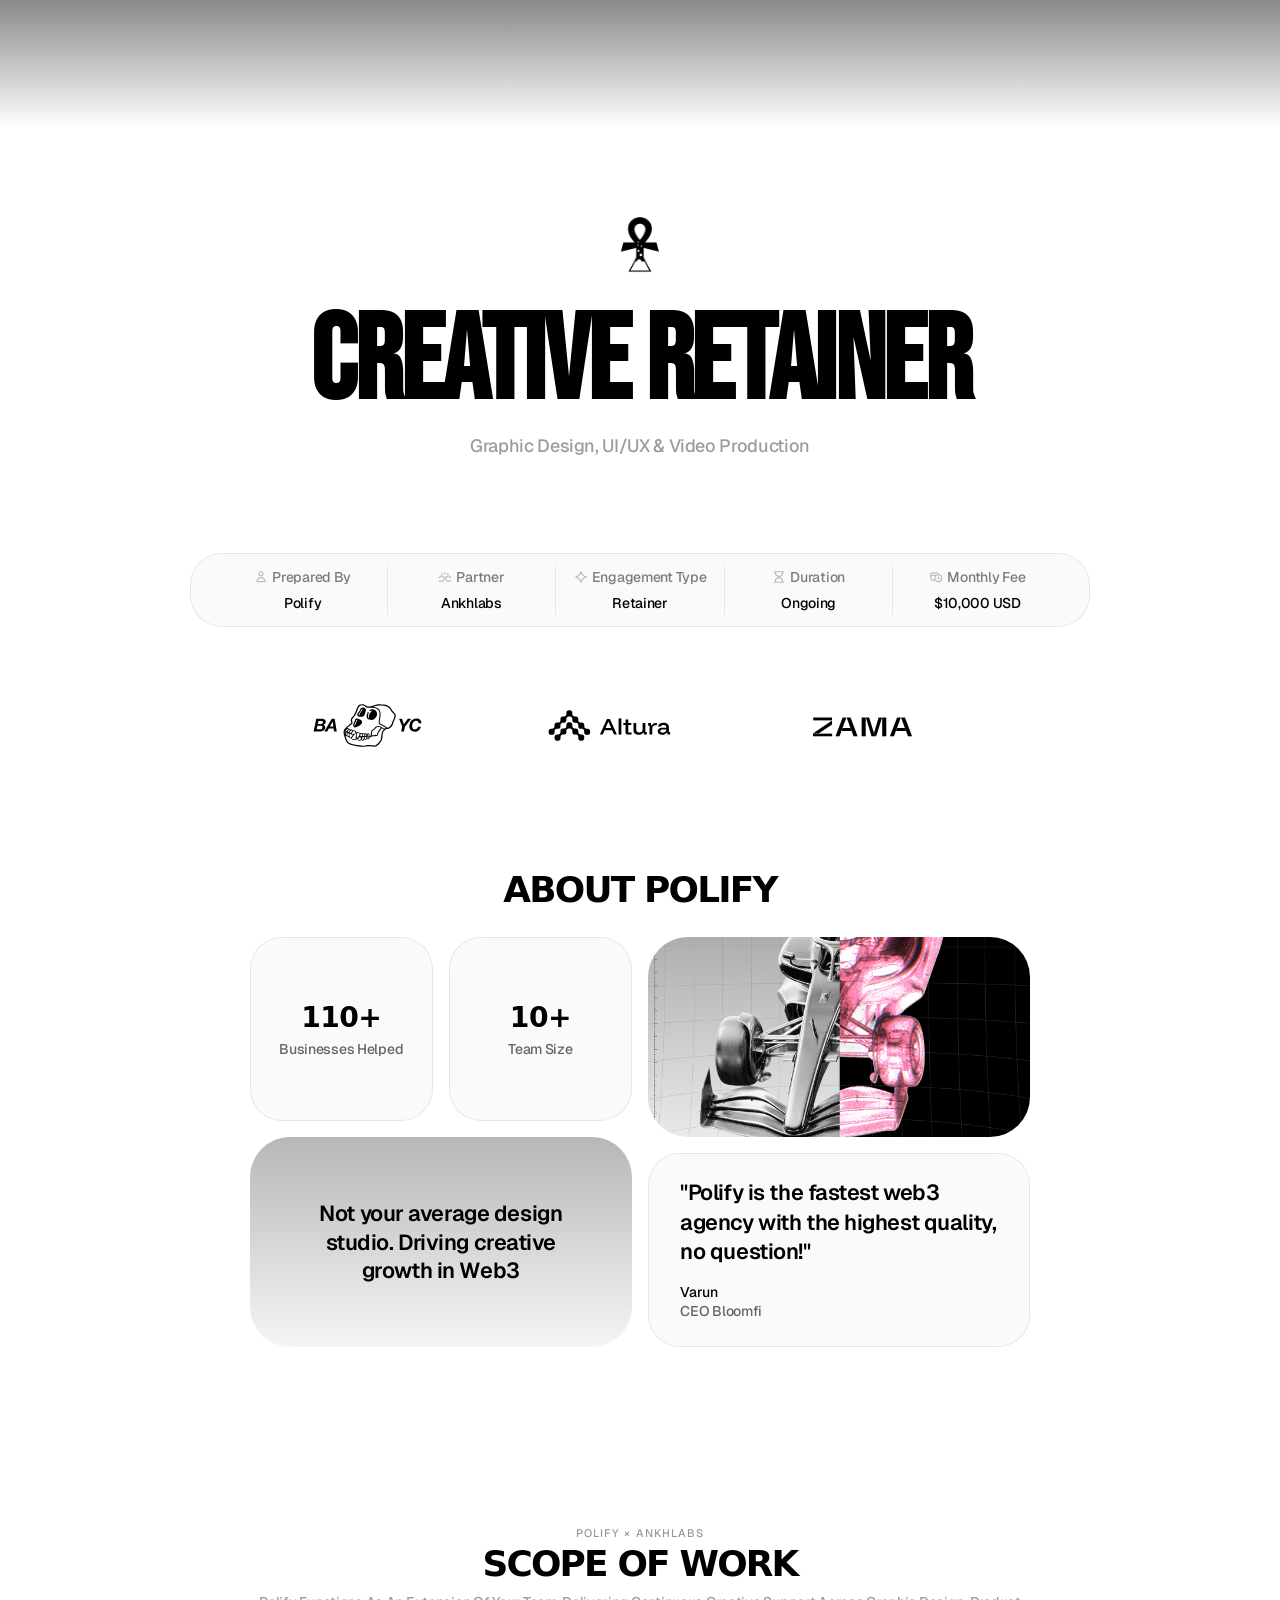
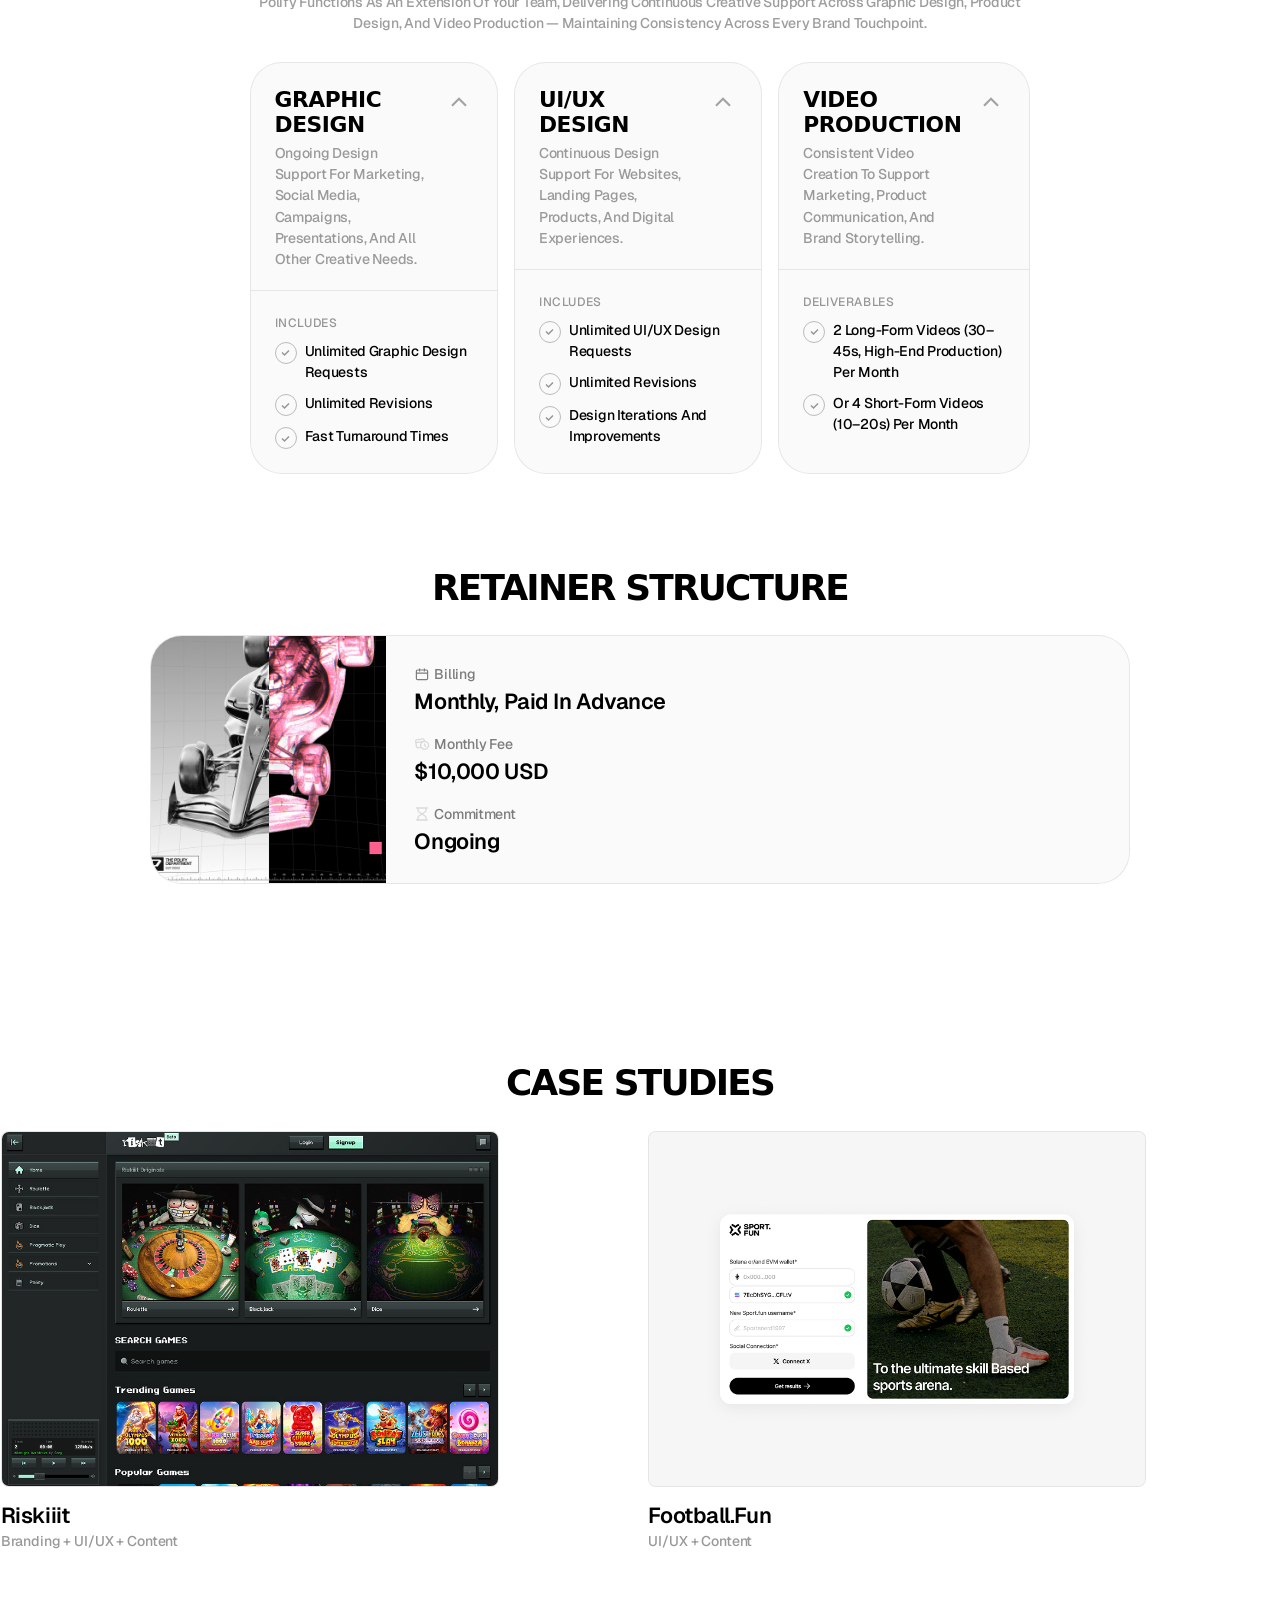
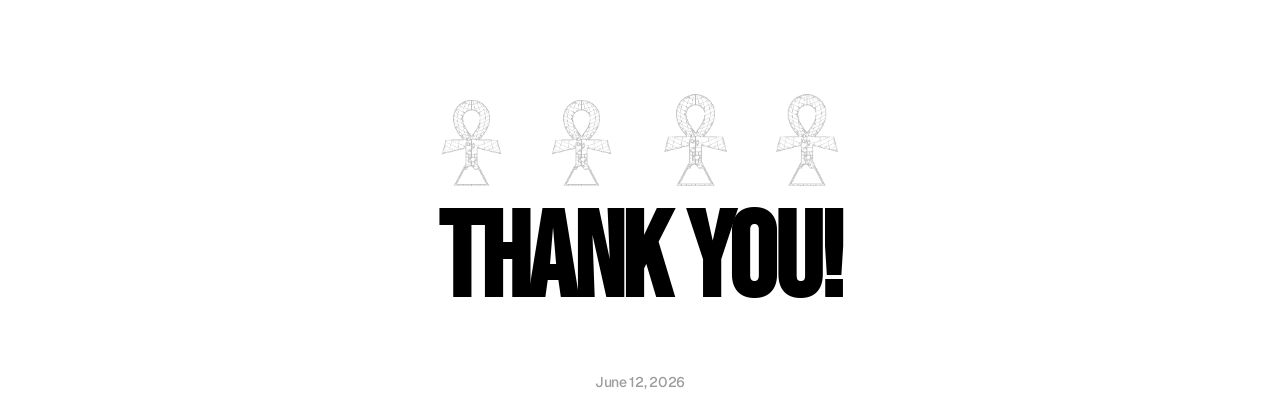
==== commit 0e8d554c: "remove background box and crop on thank-you wireframe images Co-Authored-By: Claude Sonnet 4.6 <nore" ====
--- a/ankhlabs/index.html
+++ b/ankhlabs/index.html
@@ -721,13 +721,12 @@
       border-radius: 16px;
       overflow: hidden;
       flex-shrink: 0;
-      background: rgba(0,0,0,0.06);
     }
 
     .ty-img img {
       width: 100%;
       height: 100%;
-      object-fit: cover;
+      object-fit: contain;
       display: block;
     }
 
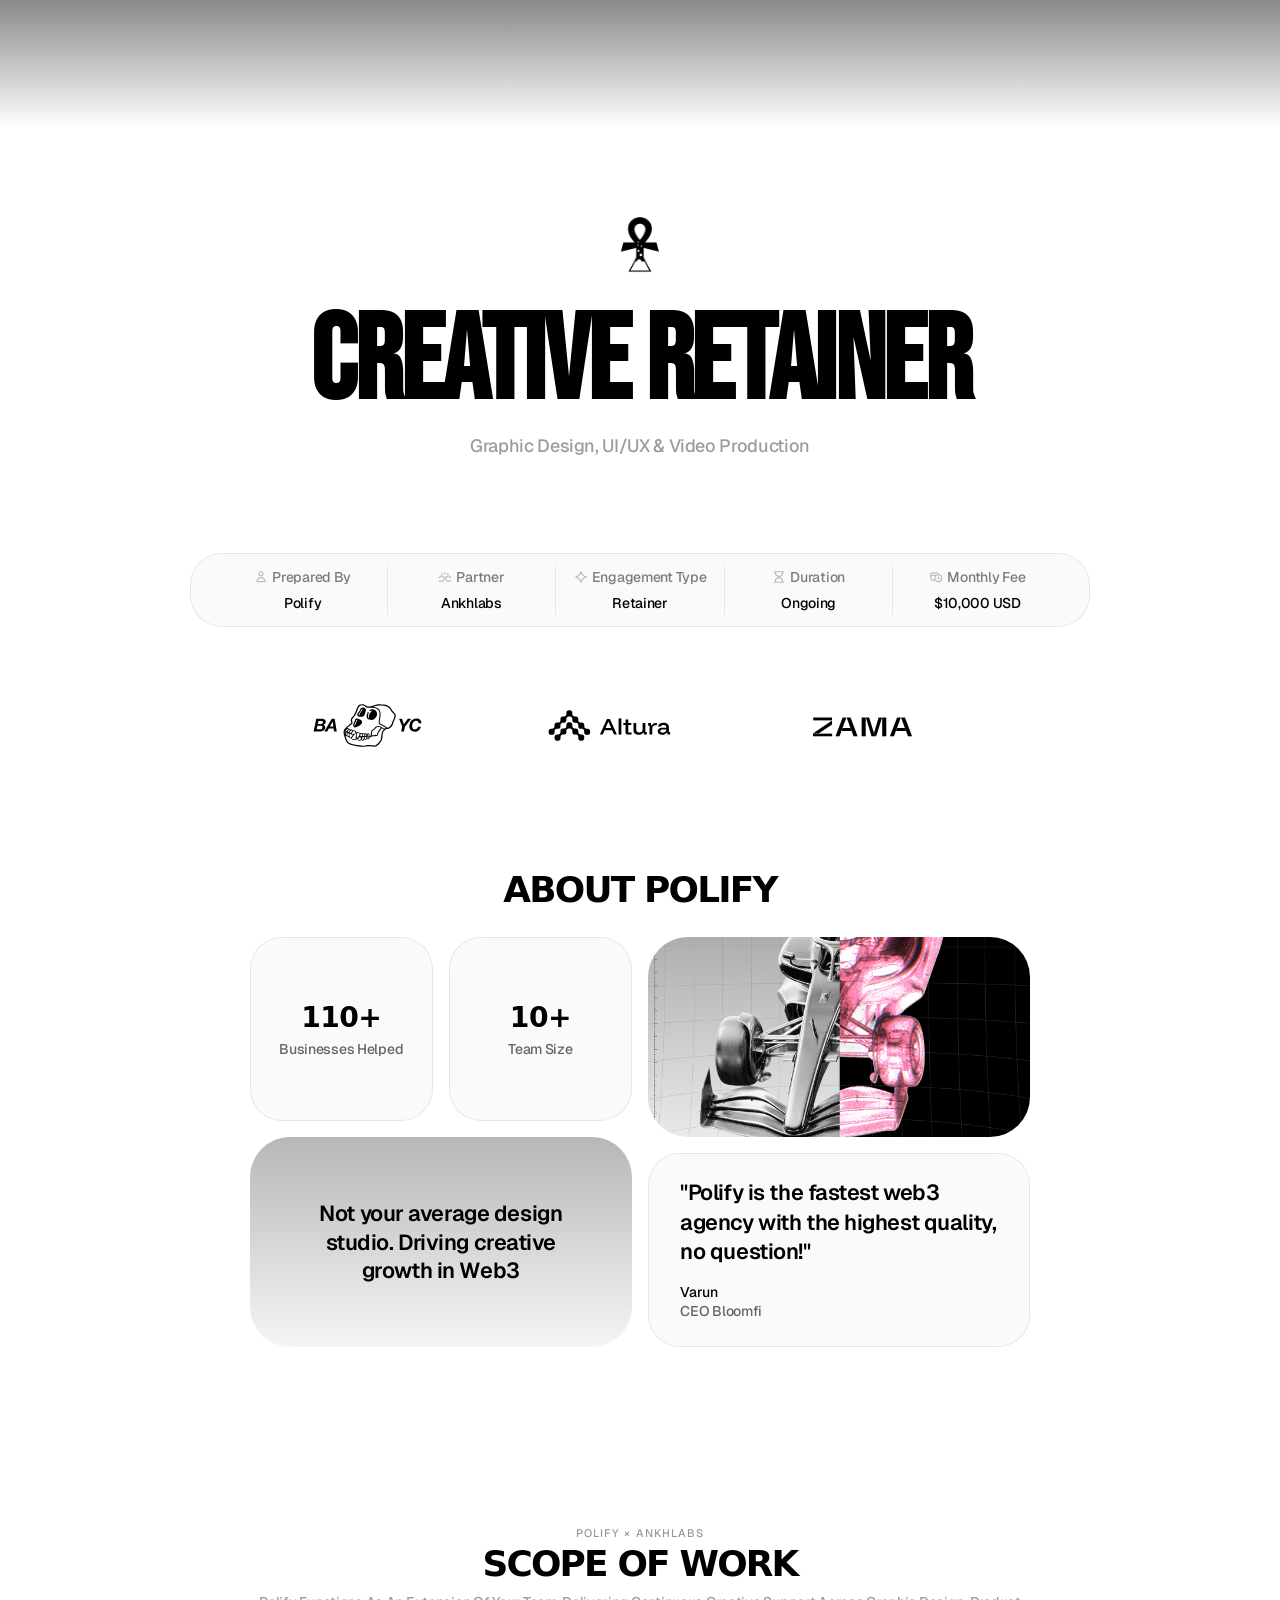
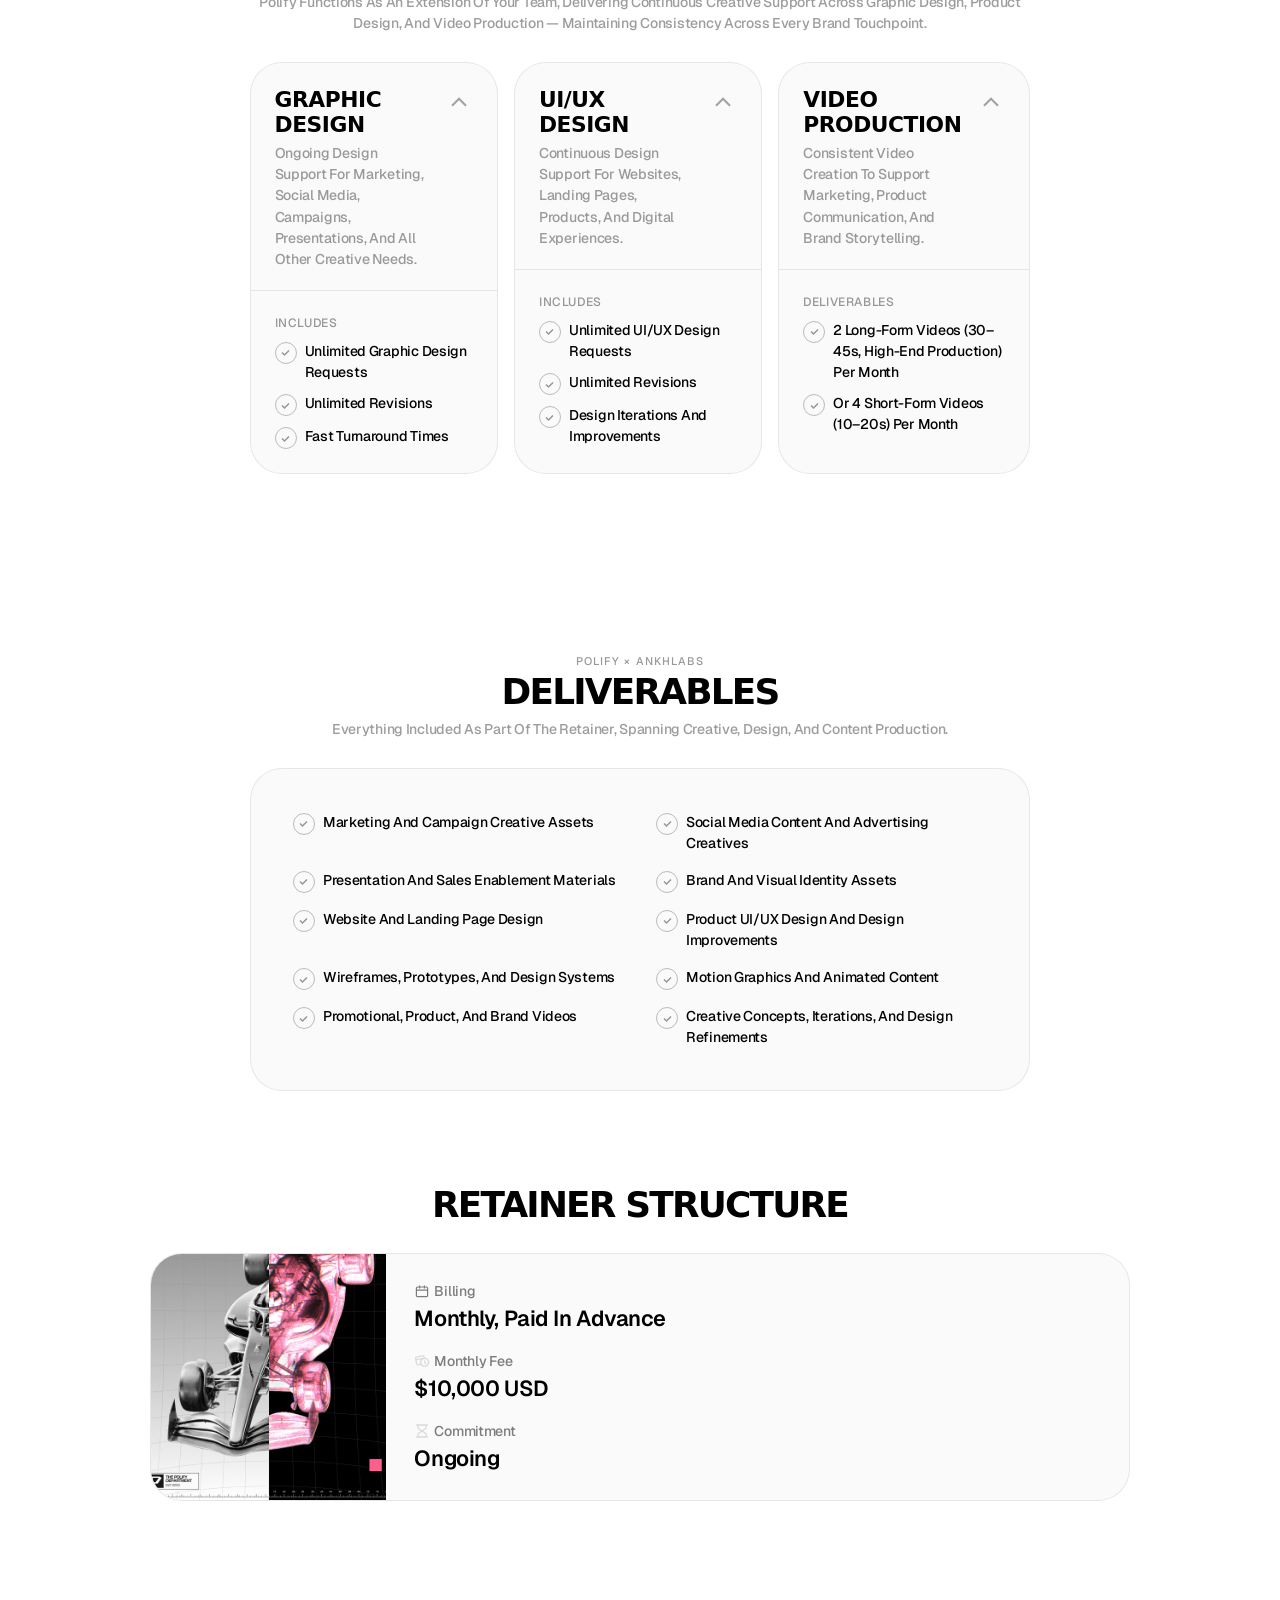
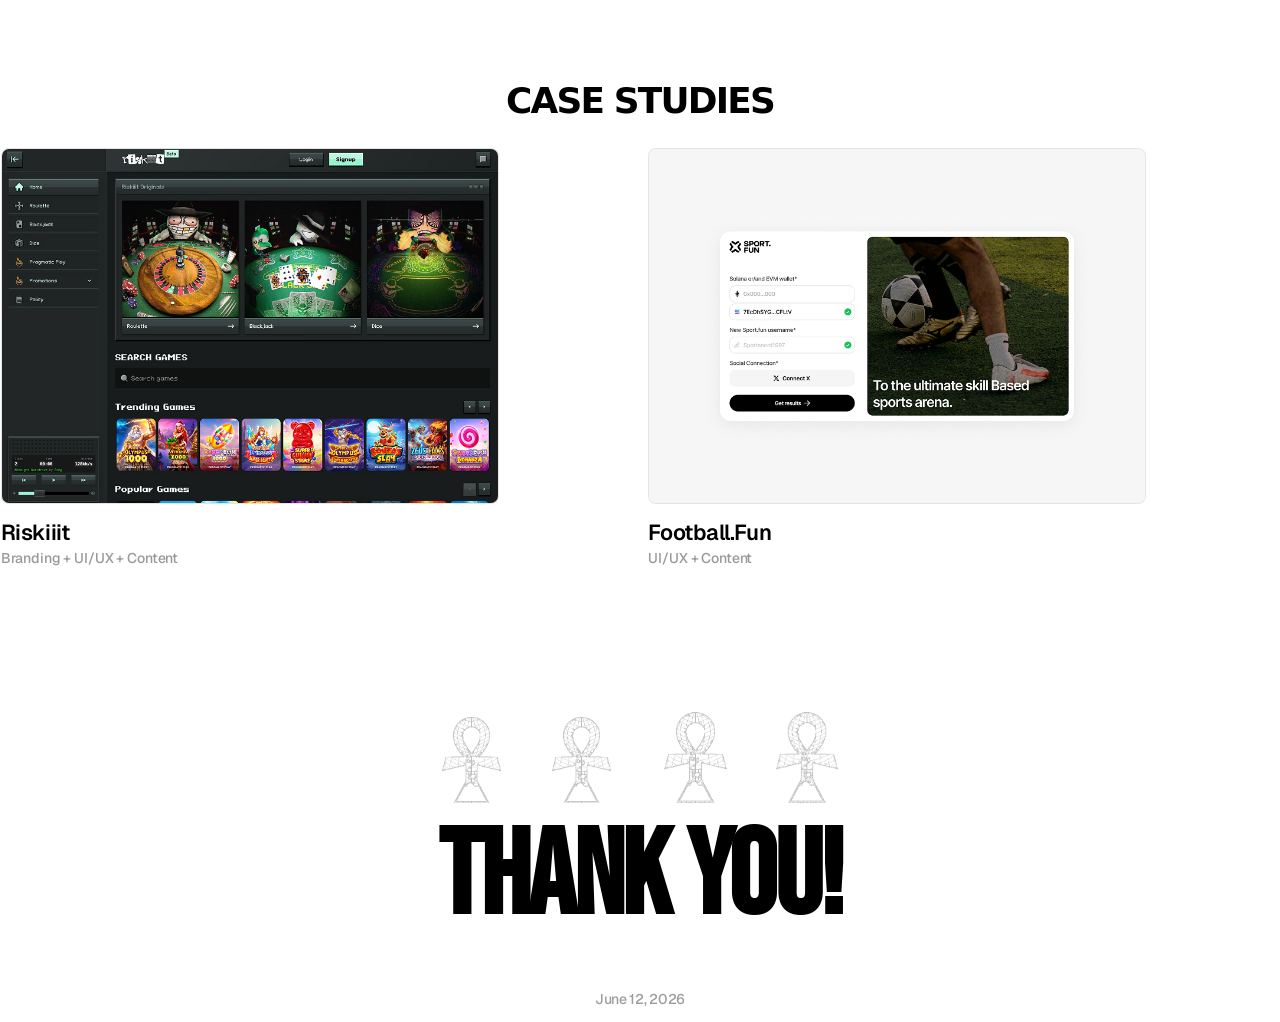
==== commit cd156253: "add Deliverables section with single large summary card Co-Authored-By: Claude Sonnet 4.6 <noreply@a" ====
--- a/ankhlabs/index.html
+++ b/ankhlabs/index.html
@@ -474,6 +474,19 @@
       gap: 20px;
     }
 
+    .deliverables-card {
+      background: var(--card-bg);
+      border: 1px solid var(--card-border);
+      border-radius: 32px;
+      padding: clamp(28px, 3.3vw, 48px);
+    }
+
+    .deliverables-grid {
+      display: grid;
+      grid-template-columns: 1fr 1fr;
+      gap: 16px 32px;
+    }
+
     .accordion-top {
       display: flex;
       align-items: flex-start;
@@ -752,7 +765,8 @@
     /* ─── RESPONSIVE ───────────────────────────── */
     @media (max-width: 900px) {
       .about-grid,
-      .accordion-grid {
+      .accordion-grid,
+      .deliverables-grid {
         grid-template-columns: 1fr;
       }
 
@@ -1049,6 +1063,82 @@
       </div>
     </div>
 
+    <!-- DELIVERABLES -->
+    <div class="section-gap">
+      <div class="glass pad-section">
+        <div class="section-head">
+          <p class="section-eyebrow">Polify × Ankhlabs</p>
+          <h2 class="section-title">Deliverables</h2>
+          <p class="section-desc">Everything included as part of the retainer, spanning creative, design, and content production.</p>
+        </div>
+
+        <div class="deliverables-card">
+          <div class="deliverables-grid">
+            <div class="check-row">
+              <div class="check-circle">
+                <svg viewBox="0 0 11 11" fill="none" stroke="rgba(0,0,0,0.4)" stroke-width="1.5"><path d="M2 5.5l2.5 2.5 4.5-4.5"/></svg>
+              </div>
+              <span class="check-txt">Marketing and campaign creative assets</span>
+            </div>
+            <div class="check-row">
+              <div class="check-circle">
+                <svg viewBox="0 0 11 11" fill="none" stroke="rgba(0,0,0,0.4)" stroke-width="1.5"><path d="M2 5.5l2.5 2.5 4.5-4.5"/></svg>
+              </div>
+              <span class="check-txt">Social media content and advertising creatives</span>
+            </div>
+            <div class="check-row">
+              <div class="check-circle">
+                <svg viewBox="0 0 11 11" fill="none" stroke="rgba(0,0,0,0.4)" stroke-width="1.5"><path d="M2 5.5l2.5 2.5 4.5-4.5"/></svg>
+              </div>
+              <span class="check-txt">Presentation and sales enablement materials</span>
+            </div>
+            <div class="check-row">
+              <div class="check-circle">
+                <svg viewBox="0 0 11 11" fill="none" stroke="rgba(0,0,0,0.4)" stroke-width="1.5"><path d="M2 5.5l2.5 2.5 4.5-4.5"/></svg>
+              </div>
+              <span class="check-txt">Brand and visual identity assets</span>
+            </div>
+            <div class="check-row">
+              <div class="check-circle">
+                <svg viewBox="0 0 11 11" fill="none" stroke="rgba(0,0,0,0.4)" stroke-width="1.5"><path d="M2 5.5l2.5 2.5 4.5-4.5"/></svg>
+              </div>
+              <span class="check-txt">Website and landing page design</span>
+            </div>
+            <div class="check-row">
+              <div class="check-circle">
+                <svg viewBox="0 0 11 11" fill="none" stroke="rgba(0,0,0,0.4)" stroke-width="1.5"><path d="M2 5.5l2.5 2.5 4.5-4.5"/></svg>
+              </div>
+              <span class="check-txt">Product UI/UX design and design improvements</span>
+            </div>
+            <div class="check-row">
+              <div class="check-circle">
+                <svg viewBox="0 0 11 11" fill="none" stroke="rgba(0,0,0,0.4)" stroke-width="1.5"><path d="M2 5.5l2.5 2.5 4.5-4.5"/></svg>
+              </div>
+              <span class="check-txt">Wireframes, prototypes, and design systems</span>
+            </div>
+            <div class="check-row">
+              <div class="check-circle">
+                <svg viewBox="0 0 11 11" fill="none" stroke="rgba(0,0,0,0.4)" stroke-width="1.5"><path d="M2 5.5l2.5 2.5 4.5-4.5"/></svg>
+              </div>
+              <span class="check-txt">Motion graphics and animated content</span>
+            </div>
+            <div class="check-row">
+              <div class="check-circle">
+                <svg viewBox="0 0 11 11" fill="none" stroke="rgba(0,0,0,0.4)" stroke-width="1.5"><path d="M2 5.5l2.5 2.5 4.5-4.5"/></svg>
+              </div>
+              <span class="check-txt">Promotional, product, and brand videos</span>
+            </div>
+            <div class="check-row">
+              <div class="check-circle">
+                <svg viewBox="0 0 11 11" fill="none" stroke="rgba(0,0,0,0.4)" stroke-width="1.5"><path d="M2 5.5l2.5 2.5 4.5-4.5"/></svg>
+              </div>
+              <span class="check-txt">Creative concepts, iterations, and design refinements</span>
+            </div>
+          </div>
+        </div>
+      </div>
+    </div>
+
     <!-- RETAINER STRUCTURE -->
     <div class="section-gap retainer-section">
       <div class="section-head">
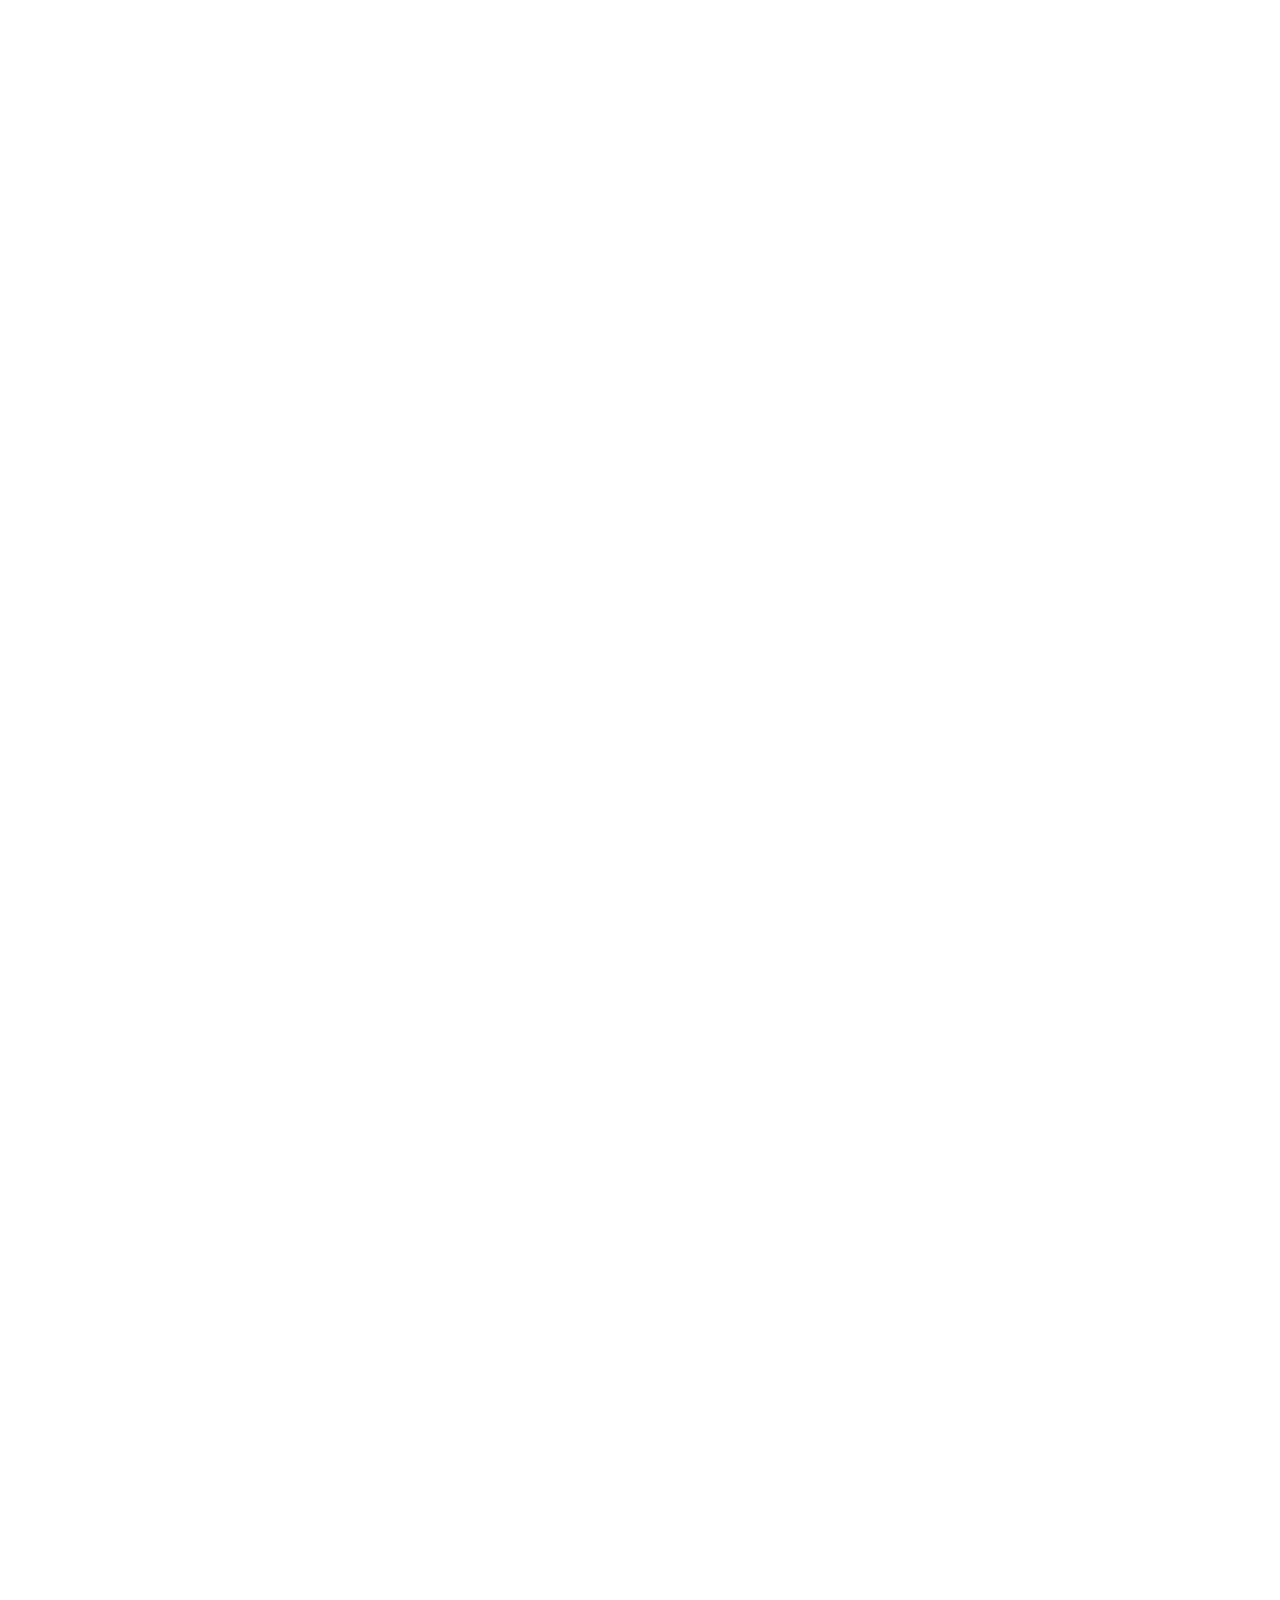
==== commit 58d499cc: "add password gate to all pages, fix font paths in subpages Co-Authored-By: Claude Fable 5 <noreply@a" ====
--- a/ankhlabs/index.html
+++ b/ankhlabs/index.html
@@ -10,49 +10,49 @@
   <style>
     @font-face {
       font-family: 'ShinGoPro';
-      src: url('fonts/AOTFShinGoProExLight.otf') format('opentype');
+      src: url('../fonts/AOTFShinGoProExLight.otf') format('opentype');
       font-weight: 200;
       font-style: normal;
       font-display: swap;
     }
     @font-face {
       font-family: 'ShinGoPro';
-      src: url('fonts/AOTFShinGoProLight.otf') format('opentype');
+      src: url('../fonts/AOTFShinGoProLight.otf') format('opentype');
       font-weight: 300;
       font-style: normal;
       font-display: swap;
     }
     @font-face {
       font-family: 'ShinGoPro';
-      src: url('fonts/AOTFShinGoProRegular.otf') format('opentype');
+      src: url('../fonts/AOTFShinGoProRegular.otf') format('opentype');
       font-weight: 400;
       font-style: normal;
       font-display: swap;
     }
     @font-face {
       font-family: 'ShinGoPro';
-      src: url('fonts/AOTFShinGoProMedium.otf') format('opentype');
+      src: url('../fonts/AOTFShinGoProMedium.otf') format('opentype');
       font-weight: 500;
       font-style: normal;
       font-display: swap;
     }
     @font-face {
       font-family: 'ShinGoPro';
-      src: url('fonts/AOTFShinGoProDeBold.otf') format('opentype');
+      src: url('../fonts/AOTFShinGoProDeBold.otf') format('opentype');
       font-weight: 600;
       font-style: normal;
       font-display: swap;
     }
     @font-face {
       font-family: 'ShinGoPro';
-      src: url('fonts/AOTFShinGoProBold.otf') format('opentype');
+      src: url('../fonts/AOTFShinGoProBold.otf') format('opentype');
       font-weight: 700;
       font-style: normal;
       font-display: swap;
     }
     @font-face {
       font-family: 'ShinGoPro';
-      src: url('fonts/AOTFShinGoProHeavy.otf') format('opentype');
+      src: url('../fonts/AOTFShinGoProHeavy.otf') format('opentype');
       font-weight: 800;
       font-style: normal;
       font-display: swap;
@@ -474,19 +474,6 @@
       gap: 20px;
     }
 
-    .deliverables-card {
-      background: var(--card-bg);
-      border: 1px solid var(--card-border);
-      border-radius: 32px;
-      padding: clamp(28px, 3.3vw, 48px);
-    }
-
-    .deliverables-grid {
-      display: grid;
-      grid-template-columns: 1fr 1fr;
-      gap: 16px 32px;
-    }
-
     .accordion-top {
       display: flex;
       align-items: flex-start;
@@ -734,12 +721,13 @@
       border-radius: 16px;
       overflow: hidden;
       flex-shrink: 0;
+      background: rgba(0,0,0,0.06);
     }
 
     .ty-img img {
       width: 100%;
       height: 100%;
-      object-fit: contain;
+      object-fit: cover;
       display: block;
     }
 
@@ -765,8 +753,7 @@
     /* ─── RESPONSIVE ───────────────────────────── */
     @media (max-width: 900px) {
       .about-grid,
-      .accordion-grid,
-      .deliverables-grid {
+      .accordion-grid {
         grid-template-columns: 1fr;
       }
 
@@ -819,6 +806,7 @@
       .case-card:last-child { margin-right: 16px; }
     }
   </style>
+  <script src="../gate.js"></script>
 </head>
 <body>
 
@@ -1063,82 +1051,6 @@
       </div>
     </div>
 
-    <!-- DELIVERABLES -->
-    <div class="section-gap">
-      <div class="glass pad-section">
-        <div class="section-head">
-          <p class="section-eyebrow">Polify × Ankhlabs</p>
-          <h2 class="section-title">Deliverables</h2>
-          <p class="section-desc">Everything included as part of the retainer, spanning creative, design, and content production.</p>
-        </div>
-
-        <div class="deliverables-card">
-          <div class="deliverables-grid">
-            <div class="check-row">
-              <div class="check-circle">
-                <svg viewBox="0 0 11 11" fill="none" stroke="rgba(0,0,0,0.4)" stroke-width="1.5"><path d="M2 5.5l2.5 2.5 4.5-4.5"/></svg>
-              </div>
-              <span class="check-txt">Marketing and campaign creative assets</span>
-            </div>
-            <div class="check-row">
-              <div class="check-circle">
-                <svg viewBox="0 0 11 11" fill="none" stroke="rgba(0,0,0,0.4)" stroke-width="1.5"><path d="M2 5.5l2.5 2.5 4.5-4.5"/></svg>
-              </div>
-              <span class="check-txt">Social media content and advertising creatives</span>
-            </div>
-            <div class="check-row">
-              <div class="check-circle">
-                <svg viewBox="0 0 11 11" fill="none" stroke="rgba(0,0,0,0.4)" stroke-width="1.5"><path d="M2 5.5l2.5 2.5 4.5-4.5"/></svg>
-              </div>
-              <span class="check-txt">Presentation and sales enablement materials</span>
-            </div>
-            <div class="check-row">
-              <div class="check-circle">
-                <svg viewBox="0 0 11 11" fill="none" stroke="rgba(0,0,0,0.4)" stroke-width="1.5"><path d="M2 5.5l2.5 2.5 4.5-4.5"/></svg>
-              </div>
-              <span class="check-txt">Brand and visual identity assets</span>
-            </div>
-            <div class="check-row">
-              <div class="check-circle">
-                <svg viewBox="0 0 11 11" fill="none" stroke="rgba(0,0,0,0.4)" stroke-width="1.5"><path d="M2 5.5l2.5 2.5 4.5-4.5"/></svg>
-              </div>
-              <span class="check-txt">Website and landing page design</span>
-            </div>
-            <div class="check-row">
-              <div class="check-circle">
-                <svg viewBox="0 0 11 11" fill="none" stroke="rgba(0,0,0,0.4)" stroke-width="1.5"><path d="M2 5.5l2.5 2.5 4.5-4.5"/></svg>
-              </div>
-              <span class="check-txt">Product UI/UX design and design improvements</span>
-            </div>
-            <div class="check-row">
-              <div class="check-circle">
-                <svg viewBox="0 0 11 11" fill="none" stroke="rgba(0,0,0,0.4)" stroke-width="1.5"><path d="M2 5.5l2.5 2.5 4.5-4.5"/></svg>
-              </div>
-              <span class="check-txt">Wireframes, prototypes, and design systems</span>
-            </div>
-            <div class="check-row">
-              <div class="check-circle">
-                <svg viewBox="0 0 11 11" fill="none" stroke="rgba(0,0,0,0.4)" stroke-width="1.5"><path d="M2 5.5l2.5 2.5 4.5-4.5"/></svg>
-              </div>
-              <span class="check-txt">Motion graphics and animated content</span>
-            </div>
-            <div class="check-row">
-              <div class="check-circle">
-                <svg viewBox="0 0 11 11" fill="none" stroke="rgba(0,0,0,0.4)" stroke-width="1.5"><path d="M2 5.5l2.5 2.5 4.5-4.5"/></svg>
-              </div>
-              <span class="check-txt">Promotional, product, and brand videos</span>
-            </div>
-            <div class="check-row">
-              <div class="check-circle">
-                <svg viewBox="0 0 11 11" fill="none" stroke="rgba(0,0,0,0.4)" stroke-width="1.5"><path d="M2 5.5l2.5 2.5 4.5-4.5"/></svg>
-              </div>
-              <span class="check-txt">Creative concepts, iterations, and design refinements</span>
-            </div>
-          </div>
-        </div>
-      </div>
-    </div>
-
     <!-- RETAINER STRUCTURE -->
     <div class="section-gap retainer-section">
       <div class="section-head">
@@ -1231,16 +1143,16 @@
       <div class="glass pad-ty thank-you">
         <div class="ty-images" aria-hidden="true">
           <div class="ty-img" style="width:clamp(60px,7.7vw,111px);height:clamp(56px,7.5vw,108px)">
-            <img src="../Images/ankhlabs-wireframe.png" alt="">
+            <img src="../Images/Gemini_Generated_Image_85whlm85whlm85wh 1.png" alt="">
           </div>
           <div class="ty-img" style="width:clamp(64px,8.3vw,119px);height:clamp(56px,7.5vw,108px)">
-            <img src="../Images/ankhlabs-wireframe.png" alt="">
+            <img src="../Images/Gemini_Generated_Image_85whlm85whlm85wh 1.png" alt="">
           </div>
           <div class="ty-img" style="width:clamp(63px,8.2vw,118px);height:clamp(59px,7.9vw,114px)">
-            <img src="../Images/ankhlabs-wireframe.png" alt="">
+            <img src="../Images/Gemini_Generated_Image_85whlm85whlm85wh 1.png" alt="">
           </div>
           <div class="ty-img" style="width:clamp(62px,8vw,115px);height:clamp(59px,7.9vw,114px)">
-            <img src="../Images/ankhlabs-wireframe.png" alt="">
+            <img src="../Images/Gemini_Generated_Image_85whlm85whlm85wh 1.png" alt="">
           </div>
         </div>
         <h2 class="ty-title">Thank you!</h2>
